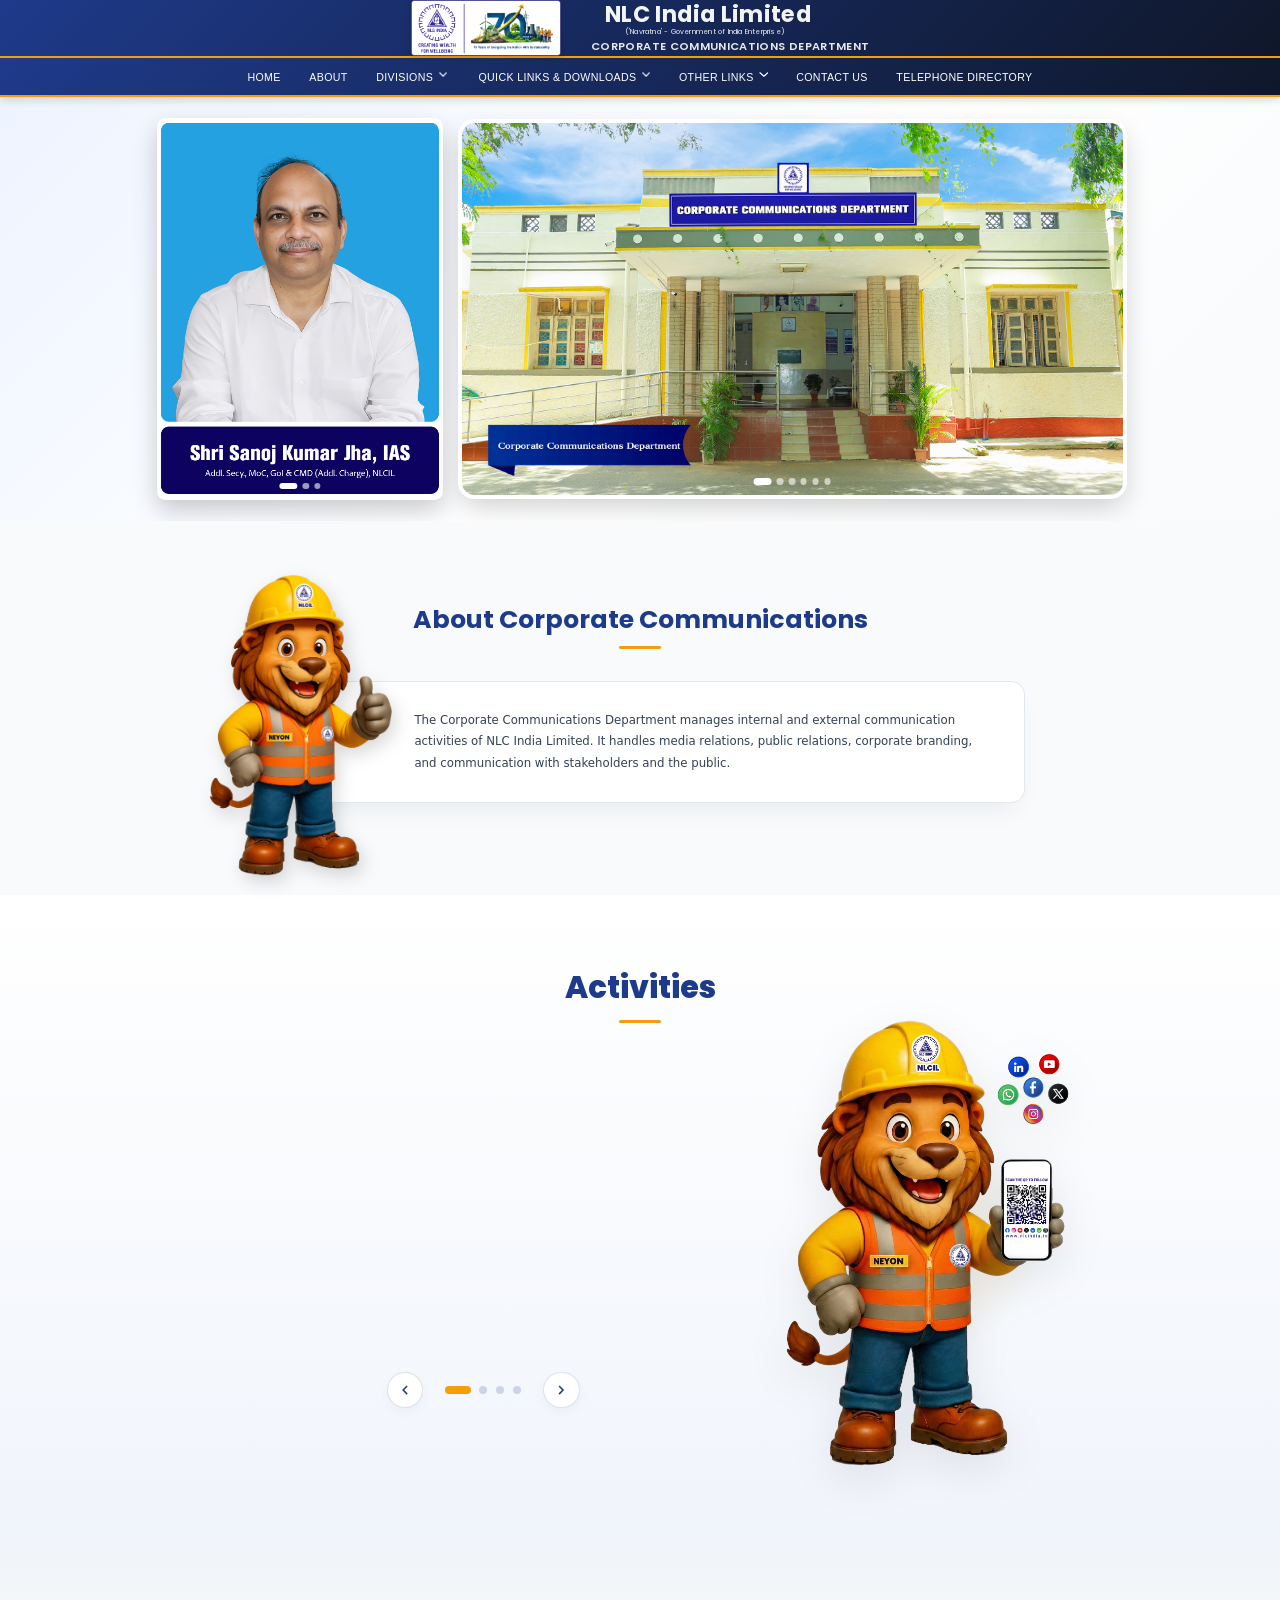
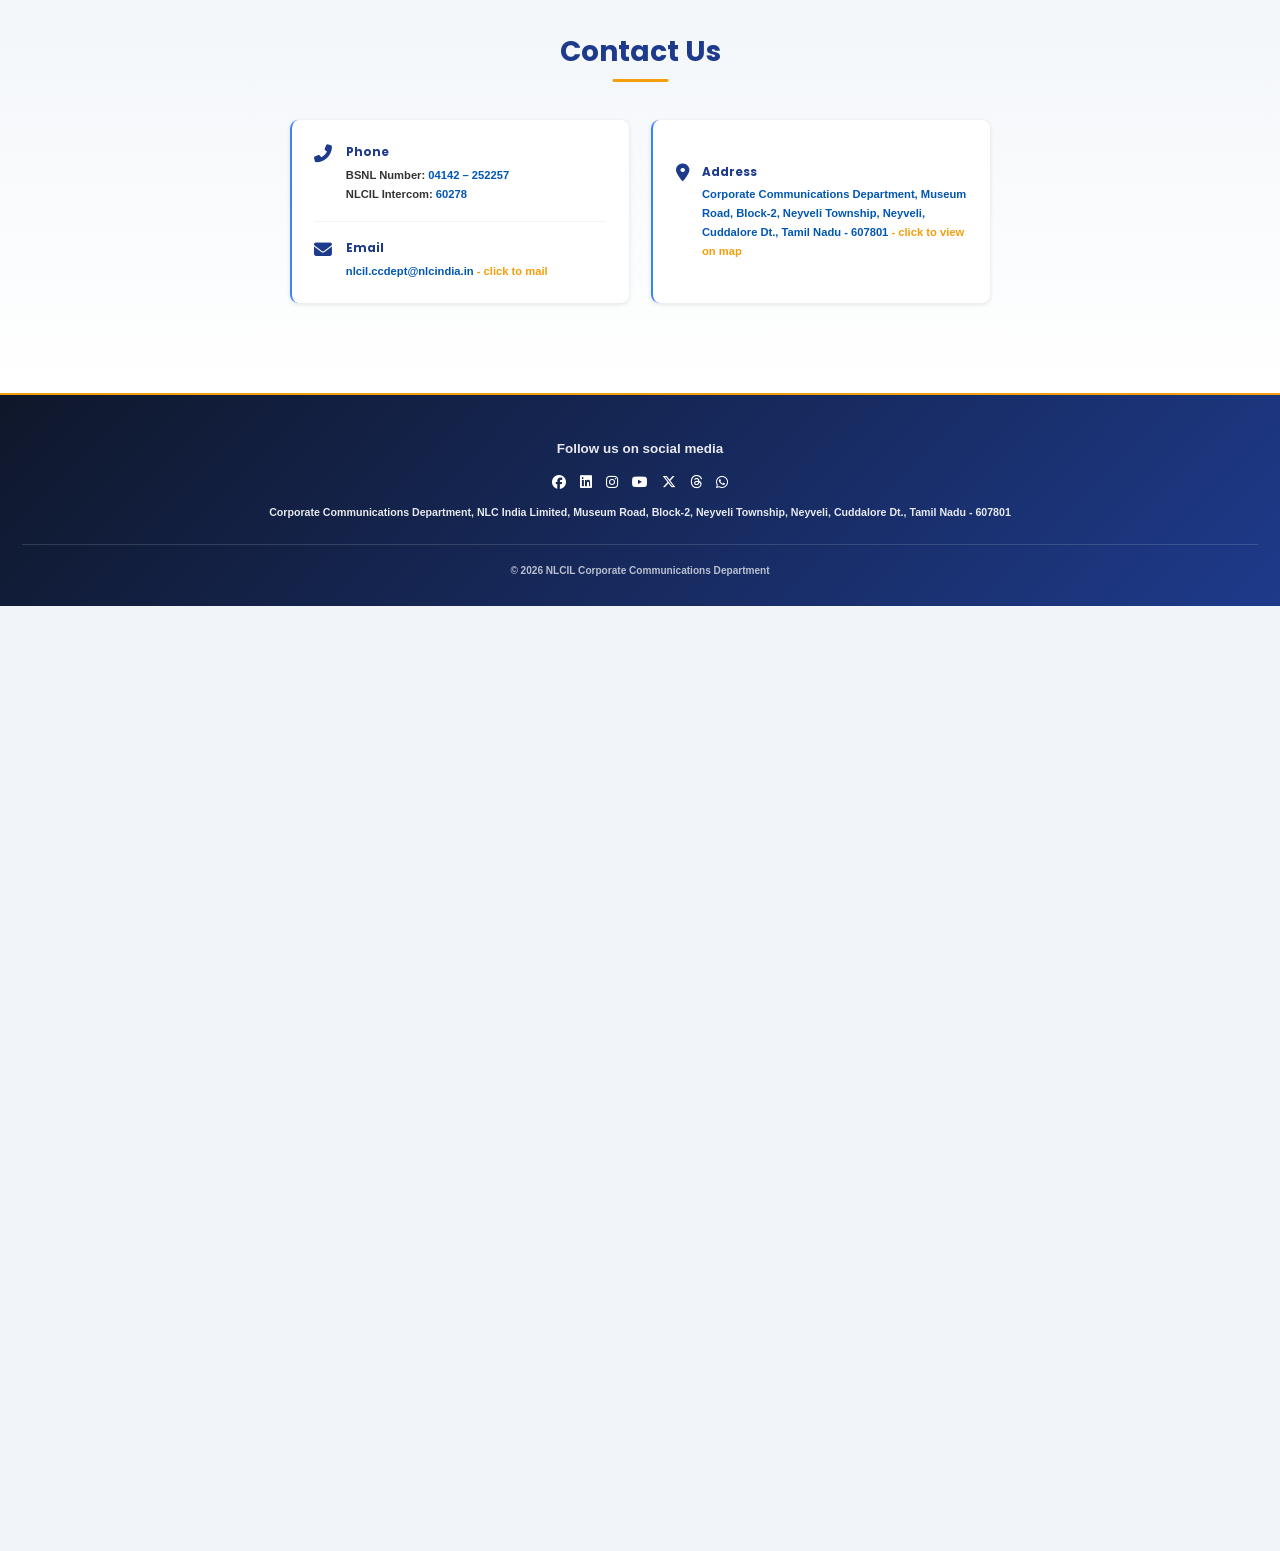
==== index.html @ d3142ed2 "Update index.html" ====
<!DOCTYPE html>
<html lang="en">

<head>
  <meta charset="UTF-8">
  <meta name="viewport" content="width=device-width, initial-scale=1.0">
  <link rel="stylesheet" href="style.css">
  <link href="https://fonts.googleapis.com/css2?family=Poppins:wght@400;600;700&display=swap" rel="stylesheet">
  <link rel="stylesheet" href="https://cdnjs.cloudflare.com/ajax/libs/font-awesome/6.5.0/css/all.min.css">
  <title>NLC India Limited</title>
  <link rel="icon" type="image/png" href="images/logo2.png">
</head>

<body>

  <!-- =============================================
       HEADER: ROW 1 = LOGO + TITLE (brand)
       HEADER: ROW 2 = NAVIGATION MENU
  ============================================== -->
  <header>

    <!-- ROW 1: Brand (logo + title), independent of menu -->
    <div class="topbar">
      <div class="container topbar-inner">
        <div class="brand">
          <img src="images/logo.png" loading="lazy" decoding="async" alt="NLC Logo" class="logoimg" loading="lazy">
          <div class="brand-text">
            <h1 class="p1">
              NLC India Limited
              <span class="p2">('Navratna' - Government of India Enterprise)</span>
            </h1>
            <p class="p3">CORPORATE COMMUNICATIONS DEPARTMENT</p>
          </div>
        </div>
      </div>
    </div>

    <!-- ROW 2: Navigation menu (own bar, full width) -->
    <nav class="navbar">
      <div class="container navbar-inner">
        <ul class="nav-links">
          <li><a href="#portrait-slider">HOME</a></li>
          <li><a href="#about">ABOUT</a></li>

          <li class="dropdown">
            <a href="#services" class="dropdown-toggle">DIVISIONS<span class="arrow"></span></a>
            <ul class="submenu">
              <li><a href="advertisement.html">Advertisements & Sponsorships</a></li>
<li><a href="electronic-media.html">Electronic Media</a></li>
<li><a href="">Events & Exhibitions</a></li>
<li><a href="">Guest Houses</a></li>
<li><a href="">Holiday Homes</a></li>
<li><a href="industrial-visit.html">Industrial Visits</a></li>
<li><a href="photo-videography.html">Photography and Videography</a></li>
<li><a href="print-media.html">Print Media</a></li>
<li><a href="tender-contracts.html">Tenders</a></li>
            </ul>
          </li>

          <li class="dropdown">
            <!-- <a href="#services" class="dropdown-toggle">MEDIA<span class="arrow"></span></a> -->
            <ul class="submenu">
              <li><a href="photo-gallery.html">Photos Gallery</a></li>
              <li><a href="enews-papers.html">E-News Papers</a></li>
              <li><a href="pasm.html">PASM</a></li>
            </ul>
          </li>

          <li class="dropdown">
            <a class="dropdown-toggle">QUICK LINKS & DOWNLOADS<span class="arrow"></span></a>
            <ul class="submenu">
              <li><a href="images/logo.png" target="_new">NLCIL LOGO</a></li>
              <li><a href="images/NLCIL_Special_logo 70 Years.png" target="_new">NLCIL 70<sup>th</sup> YEAR LOGO</a></li>
              <li><a href="images/Lion_Mascot.png" target="_new">NLCIL NEYON MASCOT</a></li>
              <li><a href="images/NLCIL-CorporateIdentity Manual.pdf" target="_new">NLCIL CORPORATE IDENTITY MANUAL</a></li>
              <li><a href="images/Social media QR.png" target="_new">NLCIL SOCIAL MEDIA QR</a></li>
              <li><a href="images/Vision Mission.jpeg" target="_new">NLCIL VISION MISSION</a></li>
              <li><a href="images/Core Values English.jpeg" target="_new">NLCIL CORE VALUES ENGLISH</a></li>
              <li><a href="https://drive.google.com/file/d/1DWem-NMva3W9RwPB_Ec2r1c06kmfD0zs/view?pli=1" target="_blank">NLCIL THEME SONG</a></li>
            </ul>
          </li>

          <li class="dropdown">
            <a class="dropdown-toggle">OTHER LINKS<span class="arrow"></span></a>
            <ul class="submenu">
              <li><a class="dropdown-item" href="https://www.nlcindia.in/" target="_blank" rel="noopener noreferrer" data-lang="navNLCILSite">NLCIL Website</a></li>
              <li><a class="dropdown-item" href="http://172.16.128.53/" target="_blank" rel="noopener noreferrer" data-layout="navTPS1">TPS 1</a></li>
              <li><a class="dropdown-item" href="http://172.16.140.54/TPS1EXP/" target="_blank" rel="noopener noreferrer" data-layout="navTPS1EXP">TPS I EXP</a></li>
              <li><a class="dropdown-item" href="http://172.16.164.68/" target="_blank" rel="noopener noreferrer">TPS II</a></li>
              <li><a class="dropdown-item" href="http://172.16.170.234/" target="_blank" rel="noopener noreferrer">TPS II EXP</a></li>
              <li><a class="dropdown-item" href="http://172.16.92.52:8080/web/" target="_blank" rel="noopener noreferrer">MINE 1 &amp; 1A</a></li>
              <li><a class="dropdown-item" href="http://172.18.6.154/" target="_blank" rel="noopener noreferrer">MINE 2</a></li>
              <li><a class="dropdown-item" href="http://172.16.78.105:9090/ta/mainpage.asp" target="_blank" rel="noopener noreferrer">TA OFFICE</a></li>
              <li><a class="dropdown-item" href="http://172.16.104.51/" target="_blank" rel="noopener noreferrer">MM COMPLEX</a></li>
              <li><a class="dropdown-item" href="http://172.16.120.39/hospital/" target="_blank" rel="noopener noreferrer">GENERAL HOSPITAL</a></li>
              <li><a class="dropdown-item" href="http://nlcintra.nlcindia.com/csr/csr.php" target="_blank" rel="noopener noreferrer">CSR</a></li>
              <li><a class="dropdown-item" href="http://nlcintra.nlcindia.com/index.php?skip=cmdmsgrep" target="_blank" rel="noopener noreferrer">CORPORATE OFFICE</a></li>
              <li><a class="dropdown-item" href="http://172.16.78.105:9090/ta/mainpage.asp" target="_blank" rel="noopener noreferrer">TOWNSHIP ADMINISTRATION</a></li>
              <li><a class="dropdown-item" href="http://ldc.nlcindia.com/tccoordination/libtd/DEFAULT.asp" target="_blank" rel="noopener noreferrer">L&amp;DC Library</a></li>
            </ul>

            <li><a href="#contact-container">CONTACT US</a></li>

          </li>
           <li><a href="teledir.pdf" target="_blank" rel="noopener noreferrer">TELEPHONE DIRECTORY</a></li>
        </ul>

        <div class="menu-toggle" aria-label="Toggle menu">☰</div>
      </div>
    </nav>
  </header>

  <!-- =============================================
       HERO
  ============================================== -->
  <section id="home" class="hero">
    <section class="nlc-section">

      <!-- LEFT: Portrait Slider -->
      <div class="profile-area">
        <div id="portrait-slider" class="portrait-slider">
          <div class="p-slide active">
            <img src="images/cmd.png" loading="lazy" decoding="async" alt="Profile Photo 1" loading="lazy">
          </div>
          <div class="p-slide">
            <img src="images/dhr.png" loading="lazy" decoding="async" alt="Profile Photo 2" loading="lazy">
          </div>
          <div class="p-slide">
            <img src="images/gm.png" loading="lazy" decoding="async" alt="Profile Photo 2" loading="lazy">
          </div>

          <div class="portrait-dots">
            <span class="p-dot active" onclick="currentPortrait(0)"></span>
            <span class="p-dot" onclick="currentPortrait(1)"></span>
            <span class="p-dot" onclick="currentPortrait(2)"></span>
          </div>
        </div>
      </div>

      <!-- CENTER: 16:9 Card Slider -->
      <div class="slider-container">
        <div class="slider">
          <div class="slide active">
            <img src="images/ccd.jpg" loading="lazy" decoding="async" alt="NLC Event" loading="lazy">
            <div class="slide-content"></div>
          </div>
          <div class="slide">
            <img src="images/nh.jpg" loading="lazy" decoding="async" alt="NLC Event" loading="lazy">
            <div class="slide-content"></div>
          </div>
          <div class="slide">
            <img src="images/ghb25.jpg" loading="lazy" decoding="async" alt="NLC Event" loading="lazy">
            <div class="slide-content"></div>
          </div>
          <div class="slide">
            <img src="images/ghb13.jpg" loading="lazy" decoding="async" alt="NLC Event" loading="lazy">
            <div class="slide-content"></div>
          </div>
          <div class="slide">
            <img src="images/pcp.jpg" loading="lazy" decoding="async" alt="NLC Event" loading="lazy">
            <div class="slide-content"></div>
          </div>
          <div class="slide">
            <img src="images/pnm.jpg" loading="lazy" decoding="async" alt="NLC Event" loading="lazy">
            <div class="slide-content"></div>
          </div>
        </div>

        <div class="dots">
          <span class="dot active" onclick="currentSlide(0)"></span>
          <span class="dot" onclick="currentSlide(1)"></span>
          <span class="dot" onclick="currentSlide(2)"></span>
          <span class="dot" onclick="currentSlide(3)"></span>
          <span class="dot" onclick="currentSlide(4)"></span>
          <span class="dot" onclick="currentSlide(5)"></span>
        </div>
      </div>

    </section>
  </section>

  <!-- =============================================
       ABOUT
  ============================================== -->
  <section class="about">
    <h2 id="about">About Corporate Communications</h2>
    <div class="about-content">
      <img class="action-figure" src="images/Lion_Mascot.png" alt="Action Figure Model" loading="lazy" >
      <p class="about-text">
        The Corporate Communications Department manages internal and external communication activities of NLC India Limited.
        It handles media relations, public relations, corporate branding, and communication with stakeholders and the public.
      </p>
    </div>
  </section>

  <!-- =============================================
       SERVICES / ACTIVITIES
  ============================================== -->
 <section class="services">
  <h2 id="services">Activities</h2>
  <div class="service-container">
    
    <!-- Ultra Modern Carousel Engine -->
    <div class="carousel-engine" id="carouselEngine">
      <div class="carousel-track" id="carouselTrack">
        
        <div class="card active" data-index="0">
          <div class="card-glow"></div>
          <div class="card-content">
            <h3>Brand Enhancement</h3>
            <p>The Corporate Communications Department plays a vital role in strengthening brand visibility by strategically communicating the organization's values, achievements, and initiatives to internal and external stakeholders.</p>
          </div>
        </div>

        <div class="card" data-index="1">
          <div class="card-glow"></div>
          <div class="card-content">
            <h3>Public Relations</h3>
            <p>Maintaining relationships with stakeholders and society.</p>
          </div>
        </div>

        <div class="card" data-index="2">
          <div class="card-glow"></div>
          <div class="card-content">
            <h3>Media Excellence & Reputation Management</h3>
            <p>Shaping a strong public image through strategic press communication, media engagement, and build credibility.</p>
          </div>
        </div>

        <div class="card" data-index="3">
          <div class="card-glow"></div>
          <div class="card-content">
            <h3>Corporate Events & Exhibitions</h3>
            <p>Organizing conferences and official programs.</p>
          </div>
        </div>

      </div>

      <!-- UX Controls -->
      <div class="ux-controls">
        <button class="nav-arrow prev" id="prevBtn" aria-label="Previous Activity">
          <svg viewBox="0 0 24 24"><path d="M15.41 7.41L14 6l-6 6 6 6 1.41-1.41L10.83 12z"/></svg>
        </button>

        <div class="indicators" id="indicators"></div>

        <button class="nav-arrow next" id="nextBtn" aria-label="Next Activity">
          <svg viewBox="0 0 24 24"><path d="M10 6L8.59 7.41 13.17 12l-4.58 4.59L10 18l6-6z"/></svg>
        </button>
      </div>
    </div>

    <!-- Media Showcase Wrapper -->
    <div class="media-frame">
      <div class="glow-orb"></div>
      <img class="action-figure2" src="images/qr.png" alt="Action Figure Model" loading="lazy">
    </div>

  </div>
</section>

<!-- =============================================
     CONTACT US
============================================== -->
<section id="contact" class="contact">
  <h2 id="contact-container">Contact Us</h2>
  <div class="contact-container">

    <!-- Combined Phone & Email Card -->
    <div class="contact-item">
      <div class="contact-sub-group">
        <i class="fas fa-phone-alt"></i>
        <div>
          <h4>Phone</h4>
          <p>
            <strong>BSNL Number:</strong> <a href="tel:04142252257" style="text-decoration: none;">04142 – 252257</a><br>
            <strong>NLCIL Intercom:</strong> <a href="tel:60278" style="text-decoration: none;">60278</a>
          </p>
        </div>
      </div>

      <hr class="contact-divider">

      <div class="contact-sub-group">
        <i class="fas fa-envelope"></i>
        <div>
          <h4>Email</h4>
          <p><a href="mailto:nlcil.ccdept@nlcindia.in">nlcil.ccdept@nlcindia.in  <a style="color: #f59e0b;" href="mailto:nlcil.ccdept@nlcindia.in">- click to mail</a></a></p>
        </div>
      </div>
    </div>

    <!-- Address Card -->
    <div class="contact-item">
      <div class="contact-sub-group">
        <i class="fas fa-map-marker-alt"></i>
        <div>
          <h4>Address</h4>
          <p><a href="https://maps.app.goo.gl/rkcXg87iD3Fo8mxA7">Corporate Communications Department, Museum Road, Block-2, Neyveli Township, Neyveli, Cuddalore Dt., Tamil Nadu - 607801  <a style="color: #f59e0b;" href="https://maps.app.goo.gl/rkcXg87iD3Fo8mxA7">- click to view on map</a></a></p>
        </div>
      </div>
    </div>

  </div>
</section>

  <!-- =============================================
       FOOTER
  ============================================== -->
  <footer>
    <p style="font-weight: 600; font-size: larger;">Follow us on social media</p>
    <div class="social-media">
      <a href="https://www.facebook.com/nlcindialtd/" target="_blank" rel="noopener noreferrer"><i class="fab fa-facebook"></i></a>
      <a href="https://in.linkedin.com/in/nlc-india-limited-nlcil-148a53210?trk=public_post_feed-actor-name" target="_blank" rel="noopener noreferrer"><i class="fab fa-linkedin"></i></a>
      <a href="https://www.instagram.com/nlcindialtd" target="_blank" rel="noopener noreferrer"><i class="fab fa-instagram"></i></a>
      <a href="https://www.youtube.com/@NLCIndiaLimited" target="_blank" rel="noopener noreferrer"><i class="fab fa-youtube"></i></a>
      <a href="https://x.com/nlcindialimited" target="_blank" rel="noopener noreferrer"><i class="fab fa-x-twitter"></i></a>
      <a href="https://www.threads.com/@nlcindialtd" target="_blank" rel="noopener noreferrer"><i class="fab fa-threads"></i></a>
      <a href="https://whatsapp.com/channel/0029Vb6TTz0FCCobtT1YD617" target="_blank" rel="noopener noreferrer"><i class="fab fa-whatsapp"></i></a>
    </div>
    <p>Corporate Communications Department, NLC India Limited,
Museum Road, Block-2, Neyveli Township, Neyveli, Cuddalore Dt., Tamil Nadu - 607801</p>
    <p>© 2026 NLCIL Corporate Communications Department</p>
  </footer>

  <script src="script.js"></script>

</body>
</html>
---- style.css ----
/* ===========================
   GLOBAL STYLES & RESET
   =========================== */
* {
    margin: 0;
    padding: 0;
    box-sizing: border-box;
}

:root {
    /* Professional Color Palette */
    --primary-blue: #1e3a8a;
    --secondary-blue: #3b82f6;
    --accent-gold: #f59e0b;
    --dark-navy: #0f172a;
    --light-gray: #f1f5f9;
    --medium-gray: #64748b;
    --white: #ffffff;
    --shadow-sm: 0 2px 8px rgba(0, 0, 0, 0.1);
    --shadow-md: 0 4px 16px rgba(0, 0, 0, 0.15);
    --shadow-lg: 0 8px 32px rgba(0, 0, 0, 0.2);
    --transition: all 0.3s cubic-bezier(0.4, 0, 0.2, 1);
}

html {
    scroll-behavior: smooth;
    scroll-snap-type: y mandatory;
    zoom: 70%;
}

body {
    font-family: 'Segoe UI', Tahoma, Geneva, Verdana, sans-serif;
    line-height: 1.7;
    color: #333;
    overflow-x: hidden;
    background-color: var(--light-gray);
}

.container {
    max-width: 1400px;
    margin: 0 auto;
    padding: 0 2rem;
}

/* ===========================
   HEADER — TWO SEPARATE ROWS
   Row 1: topbar  = logo + title (brand)
   Row 2: navbar  = navigation menu
   =========================== */
header {
    position: sticky;
    top: 0;
    z-index: 1000;
    box-shadow: var(--shadow-md);
}

/* ---- ROW 1 : LOGO + TITLE ---- */
.topbar {
    background: linear-gradient(135deg, var(--primary-blue) 0%, var(--dark-navy) 100%);
    border-bottom: 3px solid var(--accent-gold);
}

.topbar-inner {
    display: flex;
    align-items: center;
    justify-content: center;
    padding: 0.9rem 2rem;
}

/* Brand block: image + text side by side, vertically centered */
.brand {
    display: flex;
    align-items: center;
    gap: 1.2rem;
}

.brand-text {
    display: flex;
    flex-direction: column;
    justify-content: center;
    line-height: 1.2;
}

.logoimg {
    height: 80px;
    width: auto;
    flex-shrink: 0;
    filter: brightness(1.1) drop-shadow(0 2px 4px rgba(0, 0, 0, 0.2));
    transition: var(--transition);
}

.logoimg:hover {
    transform: scale(1.04);
}

/* Main title */
.p1 {
    font-family: 'Poppins', sans-serif;
    font-weight: 700;
    font-size: 32px;
    color: var(--white);
    opacity: 0.95;
    letter-spacing: 0.5px;
    line-height: 1.1;
    margin: 0;
    padding: 0px 0px 0px 44px;

}

/* Subtitle "(Navratna ... Enterprise)" */
.p2 {
    display: block;
    font-family: 'Poppins', sans-serif;
    font-weight: 400;
    font-size: 10px;
    color: white;
    opacity: 0.95;
    letter-spacing: 0.3px;
    margin-top: 2px;
    padding: 0px 0px 0px 28px;
}

/* Department tagline */
.p3 {
    font-family: 'Poppins', sans-serif;
    font-weight: 600;
    font-size: 16px;
    color: var(--white);
    letter-spacing: 0.5px;
    margin-top: 6px;
    opacity: 0.9;
    padding: 0px 0px 0px 24px;
}

/* ---- ROW 2 : NAVIGATION MENU ---- */
.navbar {
    background: linear-gradient(135deg, var(--primary-blue) 0%, var(--dark-navy) 100%);
    border-bottom: 3px solid var(--accent-gold);
}

.navbar-inner {
    display: flex;
    align-items: center;
    justify-content: center; /* CENTER the menu */
    padding: 0 2rem;
    position: relative;
}

.nav-links {
    display: flex;
    list-style: none;
    gap: 0.25rem;
    margin: 0;
    flex-wrap: wrap;
    justify-content: center; /* CENTER items on wrap */
}

.nav-links li {
    position: relative;
}

.nav-links a {
    color: var(--white);
    text-decoration: none;
    padding: 0.85rem 1.15rem;
    display: block;
    font-weight: 500;
    font-size: 0.95rem;
    letter-spacing: 0.5px;
    transition: var(--transition);
    border-radius: 6px;
    position: relative;
}

.nav-links a::before {
    content: '';
    position: absolute;
    bottom: 0;
    left: 50%;
    width: 0;
    height: 2px;
    background: var(--accent-gold);
    transform: translateX(-50%);
    transition: var(--transition);
}

.nav-links a:hover {
    background: rgba(255, 255, 255, 0.1);
    color: var(--accent-gold);
}

.nav-links a:hover::before {
    width: 70%;
}

/* Dropdown Menu */
.dropdown {
    position: relative;
}

.arrow::after {
    content: "";
    display: inline-block;
    width: 12px;
    height: 12px;
    background-image: url("images/arrow.png");
    background-size: contain;
    background-repeat: no-repeat;
    margin-left: 0.5rem;
    transition: var(--transition);
}

.dropdown.active .arrow::after {
    transform: rotate(180deg);
}

/* Submenu positioning */
.submenu {
    position: fixed; /* Changed from absolute to fixed */
    background: var(--white);
    min-width: 240px;
    list-style: none;
    opacity: 0;
    visibility: hidden;
    transform: translateY(-10px);
    transition: var(--transition);
    box-shadow: var(--shadow-lg);
    border-radius: 12px;
    overflow: hidden;
    margin-top: 2.9rem;
    margin-left: 2rem;
    max-height: 80vh;
    overflow-y: auto;
    z-index: 9999;
}

.dropdown:hover .submenu {
    opacity: 1;
    visibility: visible;
    transform: translateY(0);
}

.submenu li {
    border-bottom: 1px solid var(--light-gray);
}

.submenu li:last-child {
    border-bottom: none;
}

.submenu a {
    color: var(--dark-navy);
    padding: 1rem 1.5rem;
    font-size: 0.9rem;
    border-radius: 0;
    transition: var(--transition);
}

.submenu a::before {
    display: none;
}

.submenu a:hover {
    background: var(--secondary-blue);
    color: var(--white);
    padding-left: 2rem;
}

/* Scrollbar for submenu if needed */
.submenu::-webkit-scrollbar {
    width: 6px;
}

.submenu::-webkit-scrollbar-track {
    background: var(--light-gray);
    border-radius: 10px;
}

.submenu::-webkit-scrollbar-thumb {
    background: var(--medium-gray);
    border-radius: 10px;
}

.submenu::-webkit-scrollbar-thumb:hover {
    background: var(--primary-blue);
}

/* Mobile Menu Toggle (hidden on desktop) */
.menu-toggle {
    display: none;
    font-size: 1.8rem;
    color: var(--white);
    cursor: pointer;
    transition: var(--transition);
    user-select: none;
}

.menu-toggle:hover {
    color: var(--accent-gold);
}

/* ===========================
   HERO SECTION
   =========================== */
.hero {
    position: relative;
    width: 100%;
    min-height: 90px;
    overflow: hidden;
    background: linear-gradient(135deg, #eef4ff 0%, #ffffff 55%, #f8fafc 100%);
    display: flex;
    align-items: center;
    justify-content: center;
    padding: 30px 0;
}

/* ===========================
   ABOUT SECTION (OVERLAPPING CARD)
   =========================== */
.about {
  width: 100%;
  padding: 7rem 1.5rem;
  background-color: #f8fafc;
  display: flex;
  flex-direction: column;
  align-items: center;
  box-sizing: border-box;
}

/* Heading with Accent Underline */
.about h2 {
  font-family: 'Poppins', system-ui, -apple-system, sans-serif;
  font-size: 2.25rem;
  font-weight: 700;
  color: var(--primary-blue);
  margin: 0 0 3.5rem 0;
  position: relative;
  display: inline-block;
  text-align: center;
}

.about h2::after {
  content: '';
  position: absolute;
  bottom: -10px;
  left: 50%;
  transform: translateX(-50%);
  width: 60px;
  height: 4px;
  background-color: #f59e0b;
  border-radius: 2px;
}

/* Container Wrapper */
.about-content {
  max-width: 850px;
  width: 100%;
  background-color: #ffffff;
  padding: 2.5rem 2.5rem 2.5rem 4.5rem;
  border-radius: 20px;
  border: 1px solid #e2e8f0;
  border-left: 6px solid #2563eb;
  box-shadow: 0 20px 40px -15px rgba(15, 23, 42, 0.08);
  display: flex;
  align-items: center;
  position: relative;
  box-sizing: border-box;
  margin-top: 2rem;
}

/* Mascot overlapping/holding the card */
.action-figure {
  width: 150px;
  height: auto;
  object-fit: contain;
  position: absolute;
  left: -70px;
  top: 36%;
  transform: translateY(-50%);
  z-index: 10;
  filter: drop-shadow(6px 10px 12px rgba(0, 0, 0, 0.15));
  transition: transform 0.3s ease, filter 0.3s ease;
}



/* Paragraph Typography */
.about-text {
  font-family: system-ui, -apple-system, sans-serif;
  font-size: 1.05rem;
  line-height: 1.8;
  color: #334155;
  margin: 0;
}

/* Responsive adjustment for Mobile */
@media (max-width: 680px) {
  .about-content {
    flex-direction: column;
    padding: 3rem 1.5rem 1.75rem 1.5rem;
    margin-top: 3rem;
    text-align: center;
  }

  .action-figure {
    position: absolute;
    left: 50%;
    top: -50px;
    transform: translateX(-50%) rotate(0deg);
    width: 110px;
  }

  .about h2 {
    font-size: 1.75rem;
    margin-bottom: 4rem;
  }
}

/* ==========================================================================
   SERVICES SECTION (LARGE ACCESSIBLE CARDS)
   ========================================================================== */
.services {
    padding: 6rem 2rem;
    background: linear-gradient(180deg, var(--white) 0%, rgba(240, 244, 255, 0.4) 100%);
    overflow: hidden;
}

.services h2 {
    text-align: center;
    font-size: 2.75rem;
    font-weight: 800;
    color: var(--primary-blue);
    font-family: 'Poppins', sans-serif;
    position: relative;
    display: block;
}

.services h2::after {
    content: '';
    position: absolute;
    bottom: -12px;
    left: 50%;
    transform: translateX(-50%);
    width: 60px;
    height: 4px;
    background: var(--accent-gold);
    border-radius: 4px;
}

.service-container {
    display: grid;
    grid-template-columns: 1.3fr 0.7fr;
    align-items: center;
    /* gap: 4rem; */
    max-width: 1280px;
    margin: 0 auto;
}

/* --- Carousel Track with Larger Cards --- */
.carousel-engine {
    position: relative;
    width: 100%;
    perspective: 1000px;
    user-select: none;
}

.carousel-track {
    position: relative;
    height: 380px; /* Expanded for larger content area */
    display: flex;
    justify-content: center;
    align-items: center;
    transform-style: preserve-3d;
}

/* --- Enlarged Readability Card --- */
.card {
    position: absolute;
    width: 100%;
    max-width: 560px; /* Increased from 440px */
    min-height: 340px; /* Increased from 280px */
    padding: 3rem 2.5rem; /* Generous breathing room */
    background: rgb(255, 255, 255);
    /* backdrop-filter: blur(16px); */
    border-radius: 28px;
    border: 1px solid rgba(255, 255, 255, 0.8);
    box-shadow: 0 20px 40px -15px rgba(30, 58, 138, 0.08);
    opacity: 0;
    pointer-events: none;
    display: flex;
    flex-direction: column;
    justify-content: center;
    cursor: grab;
}

.card:active { cursor: grabbing; }

/* 3D Depth Positioning */
.card.active {
    transform: translate3d(0, 0, 0) scale(1);
    opacity: 1;
    z-index: 3;
    pointer-events: auto;
    box-shadow: 0 35px 70px -15px rgba(30, 58, 138, 0.18);
}

.card.prev-card {
    /* transform: translate3d(-18%, 0, -100px) scale(0.85); */
    opacity: 0.3;
    z-index: 2;
}

.card.next-card {
    transform: translate3d(18%, 0, -100px) scale(0.85);
    opacity: 0.3;
    z-index: 2;
}

.card.hidden {
    transform: translate3d(0, 0, -200px) scale(0.7);
    opacity: 0;
    z-index: 1;
}

/* High Contrast & Enhanced Readability Typography */
.card-badge {
    font-size: 1rem;
    font-weight: 800;
    color: var(--accent-gold);
    letter-spacing: 2px;
    margin-bottom: 0.75rem;
    text-transform: uppercase;
}

.card h3 {
    color: var(--primary-blue);
    font-size: 1.85rem; /* Larger, readable title */
    font-weight: 700;
    margin-bottom: 1rem;
    font-family: 'Poppins', sans-serif;
    line-height: 1.35;
}

.card p {
    color: var(--medium-gray);
    font-size: 1.15rem; /* Increased body font size */
    line-height: 1.75;
}

/* --- UX Controls & Pagination --- */
.ux-controls {
    display: flex;
    align-items: center;
    justify-content: center;
    gap: 2rem;
    margin-top: 2.5rem;
}

.nav-arrow {
    background: var(--white);
    border: 1px solid rgba(30, 58, 138, 0.15);
    width: 52px;
    height: 52px;
    border-radius: 50%;
    cursor: pointer;
    display: flex;
    align-items: center;
    justify-content: center;
    transition: all 0.3s cubic-bezier(0.4, 0, 0.2, 1);
    box-shadow: 0 6px 16px rgba(0, 0, 0, 0.04);
}

.nav-arrow svg {
    width: 26px;
    height: 26px;
    fill: var(--primary-blue);
    transition: fill 0.3s ease;
}

.nav-arrow:hover {
    background: var(--primary-blue);
    transform: translateY(-2px);
    box-shadow: 0 10px 24px rgba(30, 58, 138, 0.25);
}

.nav-arrow:hover svg { fill: var(--white); }

.indicators {
    display: flex;
    gap: 0.75rem;
    align-items: center;
}

.dot-pill {
    width: 12px;
    height: 12px;
    border-radius: 50%;
    background: rgba(30, 58, 138, 0.18);
    cursor: pointer;
    transition: all 0.4s cubic-bezier(0.4, 0, 0.2, 1);
}

.dot-pill.active {
    width: 36px;
    border-radius: 20px;
    background: var(--accent-gold);
}

/* --- Media Section --- */
.media-frame {
    position: relative;
    display: flex;
    justify-content: center;
    align-items: center;
}

.glow-orb {
    position: absolute;
    width: 320px;
    height: 320px;
    background: radial-gradient(circle, rgba(230, 180, 50, 0.15) 0%, rgba(255,255,255,0) 70%);
    border-radius: 50%;
    z-index: 0;
}

.action-figure2 {
    position: relative;
    z-index: 1;
    max-width: 100%;
    height: auto;
    object-fit: contain;
    filter: drop-shadow(0 20px 30px rgba(0,0,0,0.08));
    transition: transform 0.5s ease;
}

.media-frame:hover .action-figure2 {
    transform: scale(1.03);
}

/* Responsive Adaptation */
@media (max-width: 1024px) {
    .service-container {
        grid-template-columns: 1fr;
        gap: 3.5rem;
    }
    .carousel-track { height: 350px; }
    .card { max-width: 100%; min-height: 300px; padding: 2.5rem 2rem; }
    .card h3 { font-size: 1.6rem; }
    .card p { font-size: 1.05rem; }
    .card.prev-card { transform: translate3d(-8%, 0, -100px) scale(0.88); }
    .card.next-card { transform: translate3d(8%, 0, -100px) scale(0.88); }
}

/* ===========================
   CONTACT SECTION
   =========================== */
.contact {
    padding: 8rem 2rem;
    background: linear-gradient(to bottom, var(--light-gray), var(--white));
}

.contact h2 {
    text-align: center;
    font-size: 2.5rem;
    color: var(--primary-blue);
    margin-bottom: 4rem;
    font-family: 'Poppins', sans-serif;
    position: relative;
    display: inline-block;
    left: 50%;
    transform: translateX(-50%);
}

.contact h2::after {
    content: '';
    position: absolute;
    bottom: -10px;
    left: 50%;
    transform: translateX(-50%);
    width: 80px;
    height: 4px;
    background: var(--accent-gold);
    border-radius: 2px;
}

.contact-container {
    display: flex;
    align-items: stretch;
    justify-content: center;
    gap: 2rem;
    max-width: 1000px;
    margin: auto;
    flex-wrap: wrap;
}

/* Updated Card Styles */
.contact-item {
    flex: 1;
    min-width: 300px;
    background: var(--white);
    padding: 2rem;
    border-radius: 12px;
    box-shadow: var(--shadow-sm);
    border-left: 4px solid var(--secondary-blue);
    transition: var(--transition);
    display: flex;
    flex-direction: column;
    justify-content: center;
}

.contact-item:hover {
    transform: translateY(-4px);
    box-shadow: var(--shadow-md);
}

.contact-sub-group {
    display: flex;
    align-items: flex-start;
    gap: 1.2rem;
}

.contact-divider {
    border: 0;
    border-top: 1px solid var(--light-gray, #eee);
    margin: 1.5rem 0;
}

.contact-item i {
    font-size: 1.6rem;
    color: var(--primary-blue);  
    margin-top: 0.2rem;
}

.contact-item h4 {
    color: var(--primary-blue);
    font-size: 1.05rem;
    margin-bottom: 0.3rem;
    font-family: 'Poppins', sans-serif;
}

.contact-item p a {
    text-decoration: none;
    color: var(--primary-color, #0056b3);
    font-weight: 700;
    border-bottom: 1px solid transparent;
    transition: all 0.2s ease-in-out;
}

.contact-item p a:hover {
    color: var(--hover-color, #003366);
    border-bottom-color: currentColor;
}



@media (max-width: 768px) {
    .contact {
        padding: 4rem 1rem;
    }

    .contact h2 {
        font-size: 1.75rem;
    }

    .contact-form {
        padding: 1.5rem;
    }
}

/* ===========================
   FOOTER
   =========================== */
footer {
    background: linear-gradient(135deg, var(--dark-navy) 0%, var(--primary-blue) 100%);
    color: var(--white);
    padding: 3rem 2rem 1.5rem;
    text-align: center;
    border-top: 3px solid var(--accent-gold);
}

footer p {
    margin: 0.75rem 0;
    font-size: 0.95rem;
    font-weight: 700;
    opacity: 0.9;
    line-height: 1.8;
}

footer p:last-child {
    margin-top: 2rem;
    padding-top: 1.5rem;
    border-top: 1px solid rgba(255, 255, 255, 0.2); 
    font-size: 0.9rem;
    font-weight: 700;
    opacity: 0.7;
}

.social-media {
    margin-top: 20px;
    margin-bottom: 20px;
    display: flex;
    flex-wrap: wrap;
    justify-content: center;
    gap: 20px;
}

.social-media a {
    text-decoration: none;
    color: white;
    font-size: 16px;
    display: flex;
    align-items: center;
    gap: 8px;
    transition: 0.3s;
}

.social-media a i {
    font-size: 20px;
}

.social-media a:hover {
    color: var(--accent-gold);
}

/* ===========================
   RESPONSIVE DESIGN
   =========================== */
@media (max-width: 1024px) {
    .logoimg {
        height: 70px;
    }

    .p1 {
        font-size: 32px;
    }

    .service-container,
    .news-container {
        grid-template-columns: repeat(auto-fit, minmax(260px, 1fr));
    }
}

@media (max-width: 859px) {
    /* Brand row stays left-aligned */
    .topbar-inner {
        padding: 0.8rem 1.2rem;
    }

    .logoimg {
        height: 62px;
    }

    .p1 {
        font-size: 20px;
    }

    .p3 {
        font-size: 12px;
        letter-spacing: 1px;
    }

    /* Menu becomes a slide-down panel inside its own row */
    .navbar {
        position: relative;
    }

    .navbar-inner {
        padding: 0.7rem 1.2rem;
    }

    .menu-toggle {
        display: block;
        position: absolute;
        right: 1.2rem;
        top: 50%;
        transform: translateY(-50%);
        z-index: 1001;
    }

    .nav-links {
        flex-direction: column;
        width: 100%;
        gap: 0;
        max-height: 0;
        overflow: hidden;
        transition: max-height 0.4s ease-in-out;
        background: linear-gradient(135deg, var(--primary-blue) 0%, var(--dark-navy) 100%);
        border-radius: 12px;
        margin-top: 0.5rem;
    }

    .nav-links.active {
        max-height: 950px;
        padding: 1rem 0;
    }

    .nav-links li {
        width: 100%;
    }

    .nav-links a {
        padding: 1rem 1.5rem;
        border-radius: 12px;
        width: 100%;
    }

    /* Mobile Dropdown Styles */
    .dropdown .submenu {
        position: static;
        opacity: 1;
        visibility: visible;
        transform: none;
        box-shadow: none;
        margin: 0;
        max-height: 0;
        overflow: hidden;
        transition: max-height 0.35s ease;
        border-radius: 12px;
        background: var(--white);
    }

    .dropdown.active .submenu {
        max-height: 70vh;
        overflow-y: auto;
    }

    .submenu a {
        padding: 0.875rem 2.5rem !important;
        background: transparent;
        color: rgba(0, 0, 0, 0.9) !important;
        font-size: 0.86rem;
    }

    .submenu a:hover {
        background: rgba(255, 255, 255, 0.15) !important;
        color: var(--accent-gold) !important;
        padding-left: 3rem !important;
    }

    .submenu li {
        border-bottom: 1px solid rgba(255, 255, 255, 0.05);
    }

    .hero {
        min-height: auto;
    }

    .about h2,
    .services h2,
    .news h2 {
        font-size: 2rem;
    }

    .about p {
        font-size: 1rem;
        padding: 1.5rem;
    }

    .service-container,
    .news-container {
        grid-template-columns: 1fr;
    }
}

@media (max-width: 480px) {
    .container {
        padding: 0 1rem;
    }

    .brand {
        gap: 0.8rem;
    }

    .logoimg {
        height: 50px;
    }

    .p1 {
        font-size: 17px;
    }

    .p2 {
        font-size: 11px;
    }

    .p3 {
        font-size: 11px;
    }

    .about,
    .services,
    .news {
        padding: 4rem 1rem;
    }

    .about h2,
    .services h2,
    .news h2 {
        font-size: 1.75rem;
    }

    .card,
    .news-card {
        padding: 2rem 1.5rem;
    }
}

/* ===========================
   ANIMATIONS
   =========================== */
@keyframes fadeInUp {
    from {
        opacity: 0;
        transform: translateY(30px);
    }
    to {
        opacity: 1;
        transform: translateY(0);
    }
}

@media (max-width: 768px) {
    .social-media {
        flex-direction: row;
        align-items: center;
        gap: 12px;
    }

    .social-media a {
        font-size: 15px;
    }

    .social-media a i {
        font-size: 18px;
    }

    footer {
        padding: 25px 15px;
    }
}

.card,
.news-card,
.about p {
    animation: fadeInUp 0.6s ease-out forwards;
}

.card:nth-child(1) { animation-delay: 0.1s; }
.card:nth-child(2) { animation-delay: 0.2s; }
.card:nth-child(3) { animation-delay: 0.3s; }
.card:nth-child(4) { animation-delay: 0.4s; }

.news-card:nth-child(1) { animation-delay: 0.1s; }
.news-card:nth-child(2) { animation-delay: 0.2s; }
.news-card:nth-child(3) { animation-delay: 0.3s; }
.news-card:nth-child(4) { animation-delay: 0.4s; }

/* Smooth Scroll Indicator */
::-webkit-scrollbar {
    width: 10px;
}

::-webkit-scrollbar-track {
    background: var(--light-gray);
}

::-webkit-scrollbar-thumb {
    background: var(--secondary-blue);
    border-radius: 5px;
}

::-webkit-scrollbar-thumb:hover {
    background: var(--primary-blue);
}

/* =========================
   HERO / NLC SECTION
========================= */
.nlc-section {
    width: 92%;
    max-width: 1380px;
    margin: auto;
    display: flex;
    align-items: center;
    justify-content: center;
    gap: 45px;
}

/* LEFT PORTRAIT SLIDER */
.profile-area {
    width: 100%;
    max-width: 390px;
    flex-shrink: 0;
    text-align: center;
}

.portrait-slider {
    position: relative;
    width: 100%;
    width: min(409px, 80vw);
    aspect-ratio: 12 / 16;
    outline: 12px;
    margin-inline: auto;
    overflow: hidden;
    border-radius: 12px ;
    background-color: #e2e8f0;
    box-shadow: 0 15px 35px rgba(0, 0, 0, 0.2);
}

.p-slide {
    position: absolute;
    inset: 0;
    opacity: 0;
    transform: translateX(100%);
    transition: transform 0.8s cubic-bezier(0.4, 0, 0.2, 1),
                opacity 0.8s cubic-bezier(0.4, 0, 0.2, 1);
    pointer-events: none;
    will-change: transform, opacity;
}

.p-slide.active {
    opacity: 1;
    transform: translateX(0);
    pointer-events: auto;
}

.p-slide.previous {
    opacity: 0;
    transform: translateX(-100%);
    pointer-events: none;
}

.p-slide img {
    width: 100%;
    height: 100%;
    object-fit: cover;
    display: block;
}

.portrait-btn {
    position: absolute;
    top: 90%;
    transform: translateY(-50%);
    width: 32px;
    height: 32px;
    border: none;
    border-radius: 50%;
    background: rgba(255, 255, 255, 0.85);
    color: #222;
    font-size: 22px;
    cursor: pointer;
    z-index: 5;
    transition: 0.3s;
}

.portrait-btn:hover {
    background: white;
    transform: translateY(-50%) scale(1.1);
}

.portrait-btn.next {
    bottom: 12px;
}

.portrait-dots {
    position: absolute;
    bottom: 15px;
    left: 50%;
    transform: translateX(-50%);
    display: flex;
    gap: 8px;
    z-index: 5;
}

.p-dot {
    width: 9px;
    height: 9px;
    background: rgba(255, 255, 255, 0.6);
    border-radius: 50%;
    cursor: pointer;
    transition: 0.3s;
}

.p-dot.active {
    width: 25px;
    border-radius: 10px;
    background: white;
}

@keyframes photoSlide {
    from { opacity: 0; transform: translateX(-80px); }
    to { opacity: 1; transform: translateX(0); }
}

/* CENTER SLIDER */
.slider-container {
    position: relative;
    width: min(1120px, 76vw);
    aspect-ratio: 16 / 9;
    overflow: hidden;
    border-radius: 18px;
    outline: 6px solid white;
    background: #f7f7f7;
    box-shadow: 0 15px 40px rgba(0, 0, 0, 0.2);
}

.slider {
    width: 100%;
    height: 100%;
    position: relative;
}

.slide {
    position: absolute;
    inset: 0;
    width: 100%;
    height: 100%;
    opacity: 0;
    transform: translateX(100%);
    transition: transform 0.8s cubic-bezier(0.4, 0, 0.2, 1),
                opacity 0.8s cubic-bezier(0.4, 0, 0.2, 1);
    pointer-events: none;
    will-change: transform, opacity;
}

.slide.active {
    opacity: 1;
    transform: translateX(0);
    pointer-events: auto;
}

.slide.previous {
    transform: translateX(-100%);
    opacity: 0;
}

.slide img {
    width: 100%;
    height: 100%;
    object-fit: cover;
    display: block;
}

.slide::after {
    content: "";
    position: absolute;
    inset: 0;
}

.slide-content {
    position: absolute;
    z-index: 2;
    bottom: 45px;
    left: 45px;
    color: white;
    max-width: 70%;
}

.slide-content h2 {
    font-size: 32px;
    margin-bottom: 8px;
}

.slide-content p {
    font-size: 16px;
}

/* BUTTONS */
.slider-btn {
    position: absolute;
    top: 50%;
    transform: translateY(-50%);
    width: 42px;
    height: 42px;
    border: none;
    border-radius: 50%;
    background: rgba(255, 255, 255, 0.85);
    color: #222;
    font-size: 22px;
    cursor: pointer;
    z-index: 5;
    transition: 0.3s;
}

.slider-btn:hover {
    background: white;
    transform: translateY(-50%) scale(1.1);
}

.next {
    right: 15px;
}

/* DOTS */
.dots {
    position: absolute;
    bottom: 15px;
    left: 50%;
    transform: translateX(-50%);
    display: flex;
    gap: 8px;
    z-index: 5;
}

.dot {
    width: 9px;
    height: 9px;
    background: rgba(255, 255, 255, 0.6);
    border-radius: 50%;
    cursor: pointer;
    transition: 0.3s;
}

.dot.active {
    width: 25px;
    border-radius: 10px;
    background: white;
}

/* MOBILE SLIDER */
@media (max-width: 768px) {
    .nlc-section {
        width: 92%;
        max-width: 1380px;
        margin: auto;
        display: flex;
        align-items: center;
        justify-content: center;
        gap: 45px;
    }

    .profile-area {
        width: 100%;
        max-width: 390px;
        flex-shrink: 0;
        text-align: center;
    }

    .portrait-slider {
        width: 100%;
        max-width: 220px;
    }

    .slider-container {
        width: 100%;
        aspect-ratio: 16 / 9;
    }

    .slide-content {
        left: 20px;
        bottom: 35px;
    }

    .slide-content h2 {
        font-size: 22px;
    }

    .slide-content p {
        font-size: 13px;
    }
}

/* HERO LAYOUT */
.hero .nlc-section {
    position: relative;
    z-index: 1;
}

@media (max-width: 1024px) {
    .nlc-section {
        width: 94%;
        gap: 30px;
    }

    .slider-container {
        width: min(820px, 68vw);
    }
}

@media (max-width: 768px) {
    .hero {
        min-height: auto;
        padding: 30px 0 45px;
    }

    .nlc-section {
        width: 92%;
        margin: 20px auto;
    }

    .slider-container {
        width: 100%;
        max-width: 800px;
    }

    .profile-area {
        animation: portraitSlide 0.8s ease both;
    }
}

/* Respect reduced-motion preferences. */
@media (prefers-reduced-motion: reduce) {
    html {
        scroll-behavior: auto;
    }

    *,
    *::before,
    *::after {
        animation-duration: 0.01ms !important;
        animation-iteration-count: 1 !important;
        transition-duration: 0.01ms !important;
    }
}

.about-content {
    display: flex;
    align-items: center;
    gap: 90px;
    max-width: 1100px;
    margin: 0 auto 20px;
}

.action-figure {
    width: 260px;
    height: auto;
    flex-shrink: 0;
    overflow: hidden;
}

.about-text {
    background: #ffffff;
    padding: 0px 0px 0px 150px;
    border-radius: 8px;
}

/* .table-title h1{
            color: #1a365d;
            text-align: center;
        } */
        /* Ensure the parent container expands to full browser width */
main.container, 
.container {
    width: 100% !important;
    max-width: 100% !important;
    padding: 0px; /* Optional side padding so text doesn't touch screen edges */
    box-sizing: border-box;
}

/* Full-width table styling */
.directory-table {
    width: 100%;
    border-collapse: collapse;
    background: #ffffff;
    box-shadow: 0 1px 3px rgba(0,0,0,0.1);
}

/* Expanded padding and vertical height for full-page feel */
.directory-table th, 
.directory-table td {
    padding: 16px 20px; /* Increased padding for vertical expansion */
    text-align: center;
    font-weight: bold;
    border: 1px solid #e2e8f0;
    vertical-align: middle;
}

.directory-table th {
    background-color: #1c357d;
    color: #ffffff;
    font-weight: bold;
    font-size: 1rem;
}

.section-header {
    background-color: #1c357d;
    font-weight: bold;
    color: #ffffff;
}

.directory-table tr:nth-child(even):not(.section-header) {
    background-color: #f7fafc;
}

.designation {
    font-size: 0.85em;
    color: #1f4485;
    display: block;
    margin-top: 4px;
}

/* Optional column proportioning to balance space across full width */
.directory-table th:nth-child(1) { width: 8%; }  /* S.No. */
.directory-table th:nth-child(2) { width: 32%; } /* Section / Department */
.directory-table th:nth-child(3) { width: 40%; } /* Name & Designation */
.directory-table th:nth-child(4) { width: 20%; } /* Contact No. */
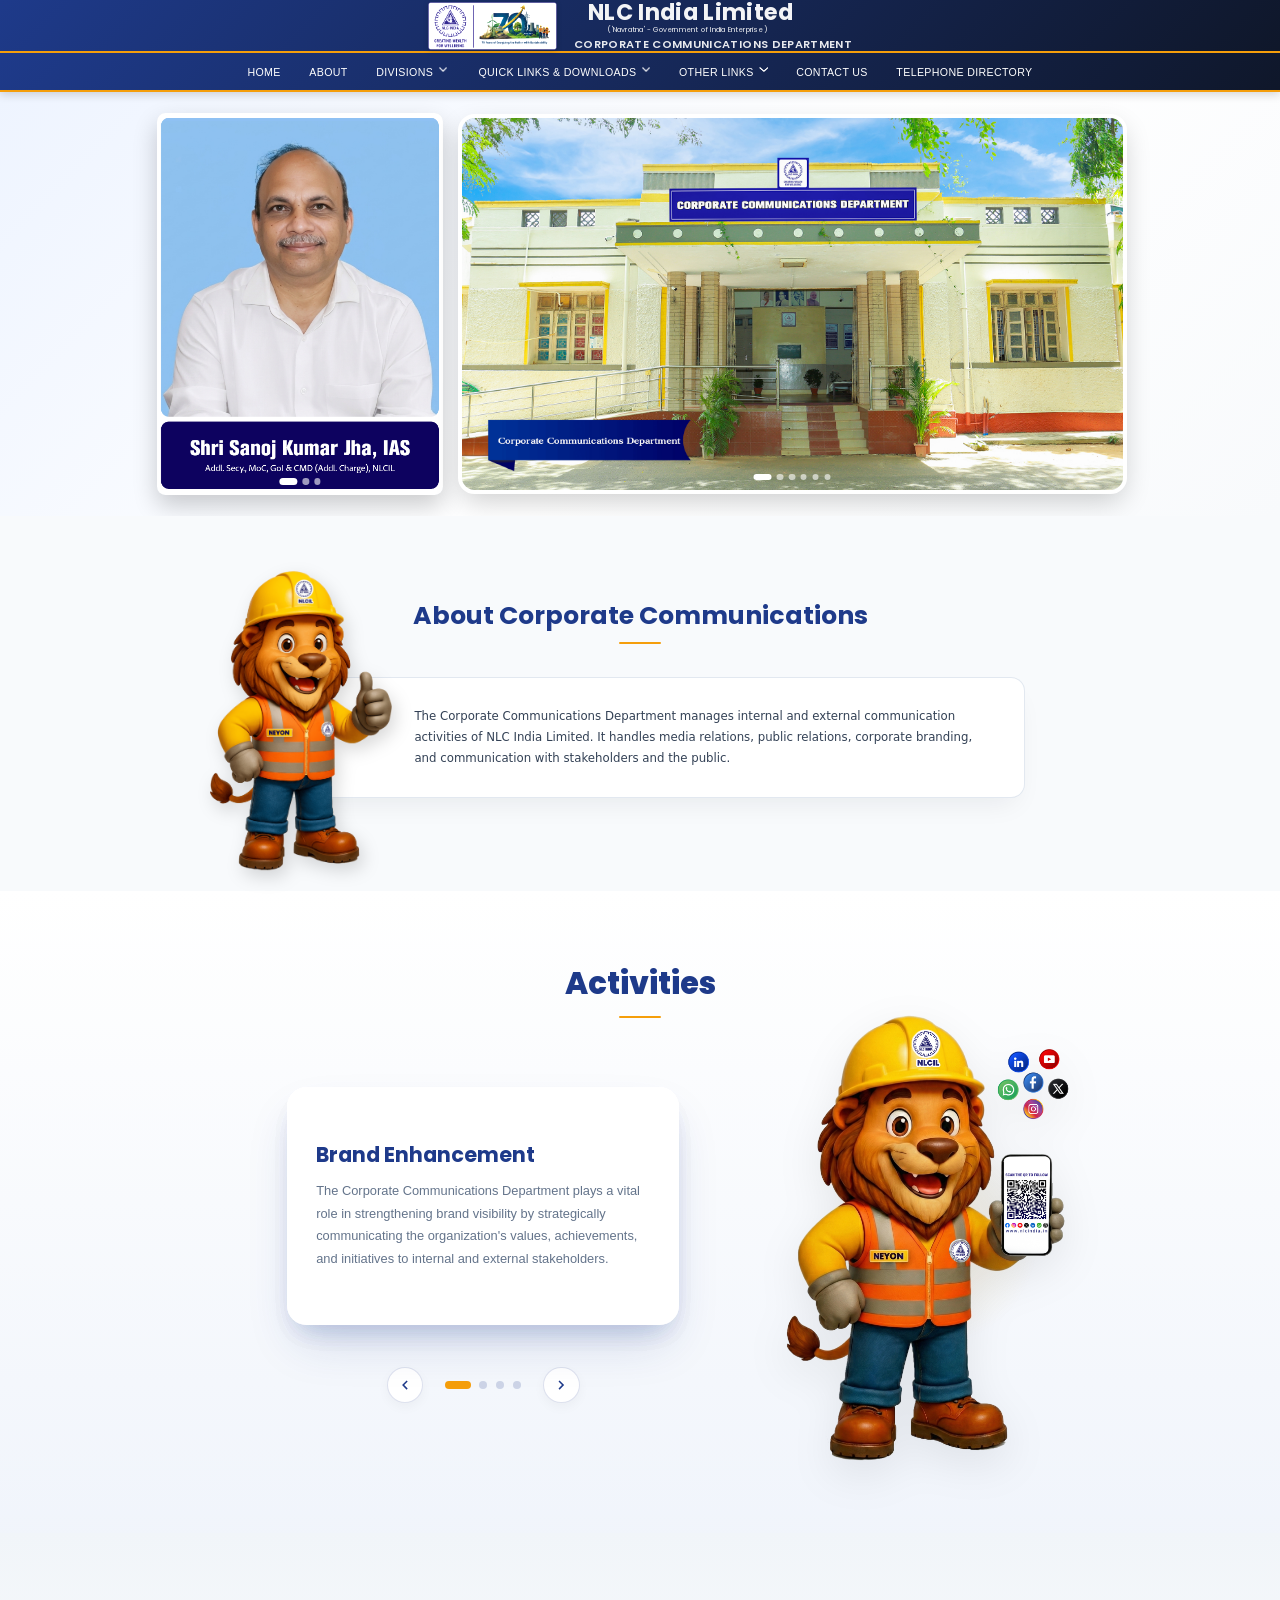
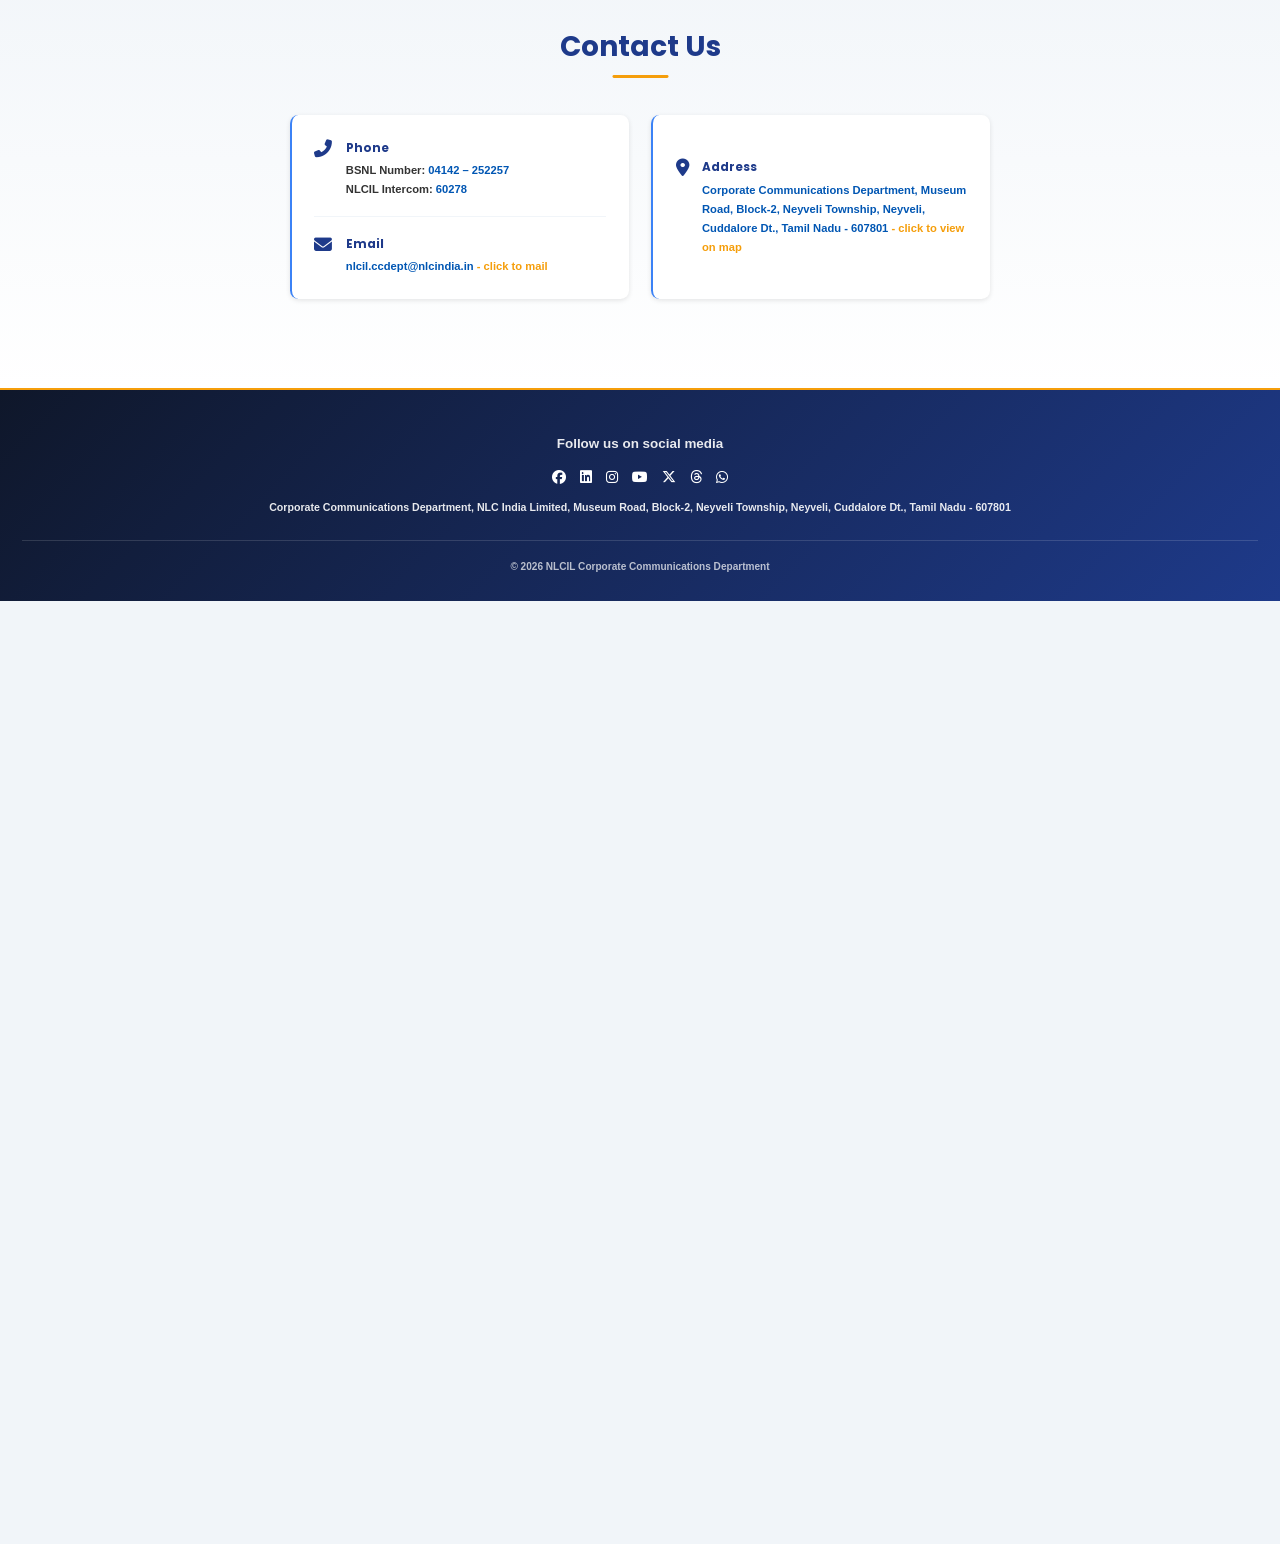
==== commit 51120d52: "Update index.html" ====
--- a/index.html
+++ b/index.html
@@ -49,7 +49,7 @@
 <li><a href="electronic-media.html">Electronic Media</a></li>
 <li><a href="">Events & Exhibitions</a></li>
 <li><a href="">Guest Houses</a></li>
-<li><a href="">Holiday Homes</a></li>
+<li><a href="http://hrapps.nlcindia.com/holidayhomes/index.cfm">Holiday Homes</a></li>
 <li><a href="industrial-visit.html">Industrial Visits</a></li>
 <li><a href="photo-videography.html">Photography and Videography</a></li>
 <li><a href="print-media.html">Print Media</a></li>
--- a/style.css
+++ b/style.css
@@ -71,7 +71,7 @@
 .brand {
     display: flex;
     align-items: center;
-    gap: 1.2rem;
+    gap: 0rem;
 }
 
 .brand-text {
@@ -82,7 +82,7 @@
 }
 
 .logoimg {
-    height: 80px;
+    height: 4.3em;
     width: auto;
     flex-shrink: 0;
     filter: brightness(1.1) drop-shadow(0 2px 4px rgba(0, 0, 0, 0.2));
@@ -214,30 +214,33 @@
     transform: rotate(180deg);
 }
 
-/* Submenu positioning */
+/* Submenu positioning — drops EXACTLY under its related menu item */
 .submenu {
-    position: fixed; /* Changed from absolute to fixed */
+    position: absolute;   /* anchored to the <li class="dropdown"> it belongs to */
+    top: 100%;
+    left: 50%;
     background: var(--white);
-    min-width: 240px;
+    min-width: 280px;
     list-style: none;
     opacity: 0;
     visibility: hidden;
-    transform: translateY(-10px);
+    transform: translateX(-50%) translateY(-10px);
     transition: var(--transition);
     box-shadow: var(--shadow-lg);
     border-radius: 12px;
-    overflow: hidden;
-    margin-top: 2.9rem;
-    margin-left: 2rem;
+    overflow-x: hidden;
+    overflow-y: auto;
+    margin: 0;
+    padding: 0;
     max-height: 80vh;
-    overflow-y: auto;
     z-index: 9999;
 }
 
-.dropdown:hover .submenu {
+.dropdown:hover .submenu,
+.dropdown.active .submenu {
     opacity: 1;
     visibility: visible;
-    transform: translateY(0);
+    transform: translateX(-50%) translateY(0);
 }
 
 .submenu li {
@@ -264,6 +267,7 @@
     background: var(--secondary-blue);
     color: var(--white);
     padding-left: 2rem;
+    min-width: 280px;
 }
 
 /* Scrollbar for submenu if needed */
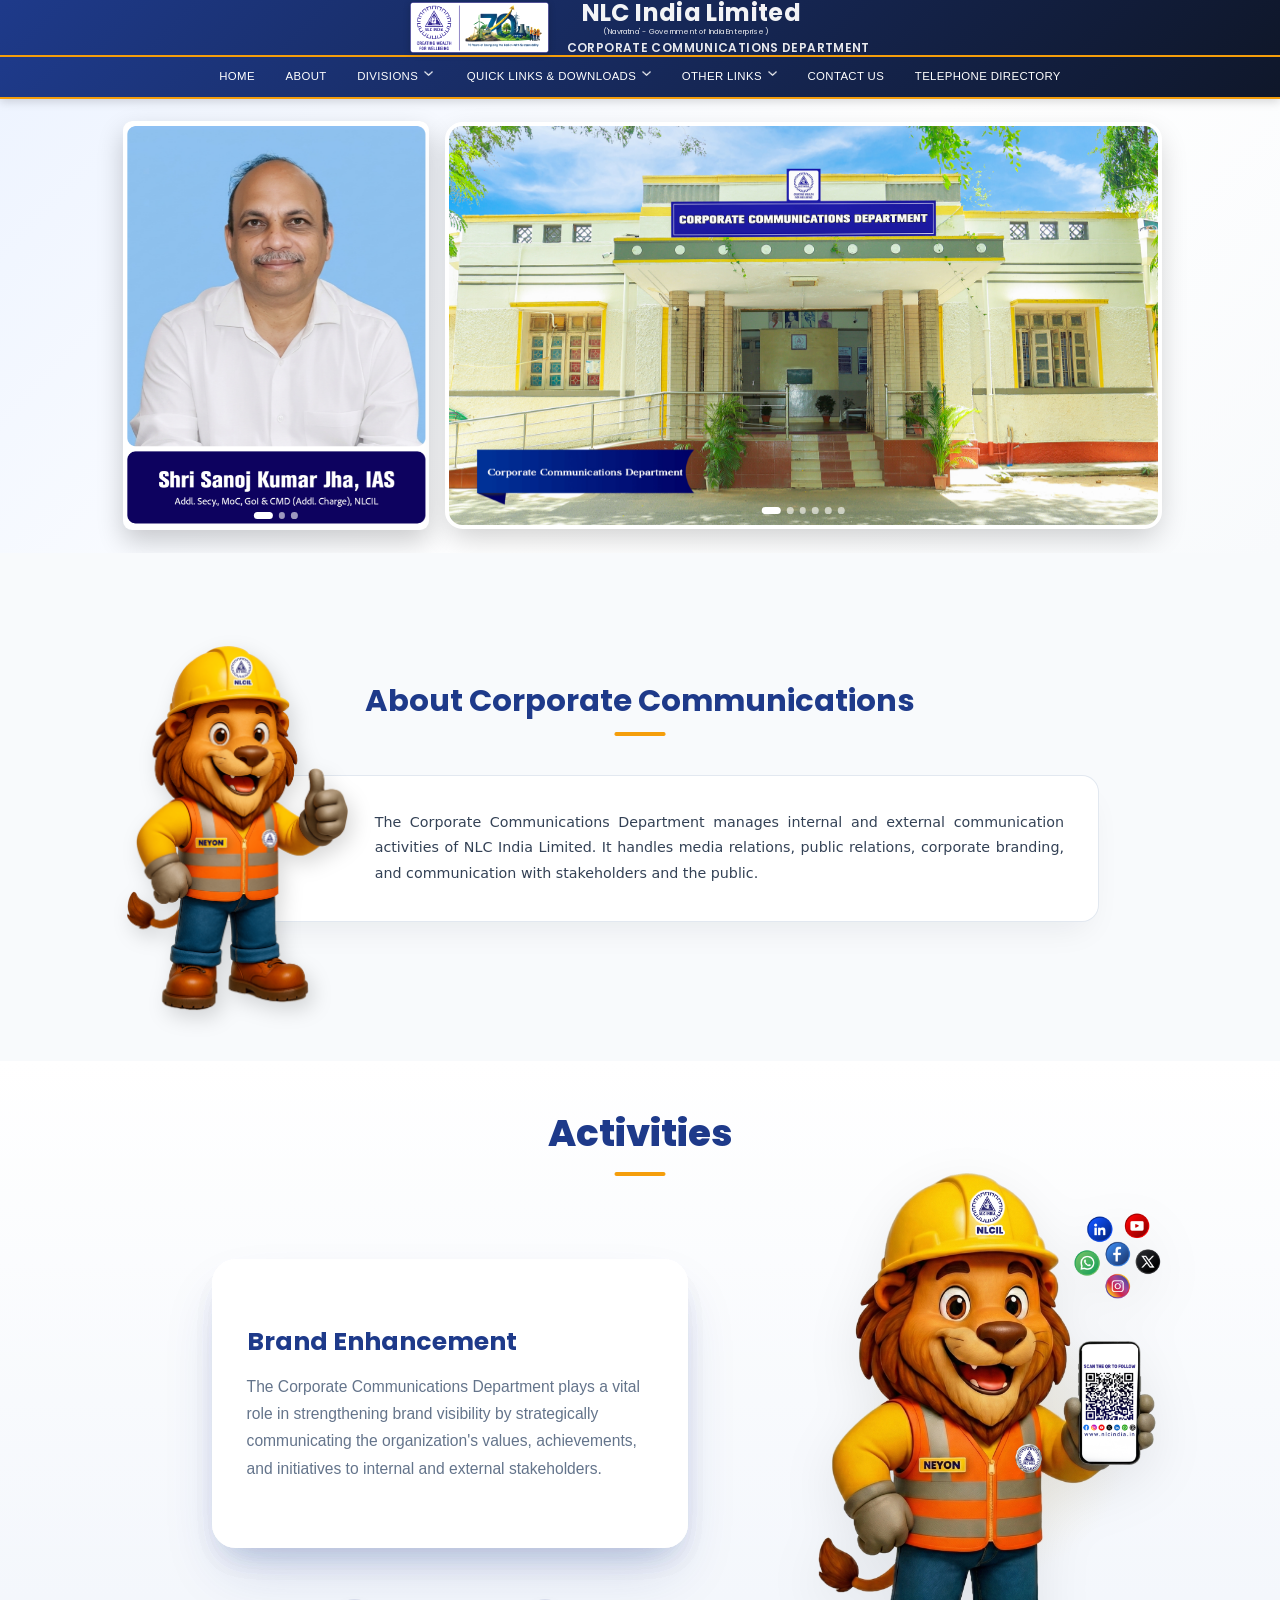
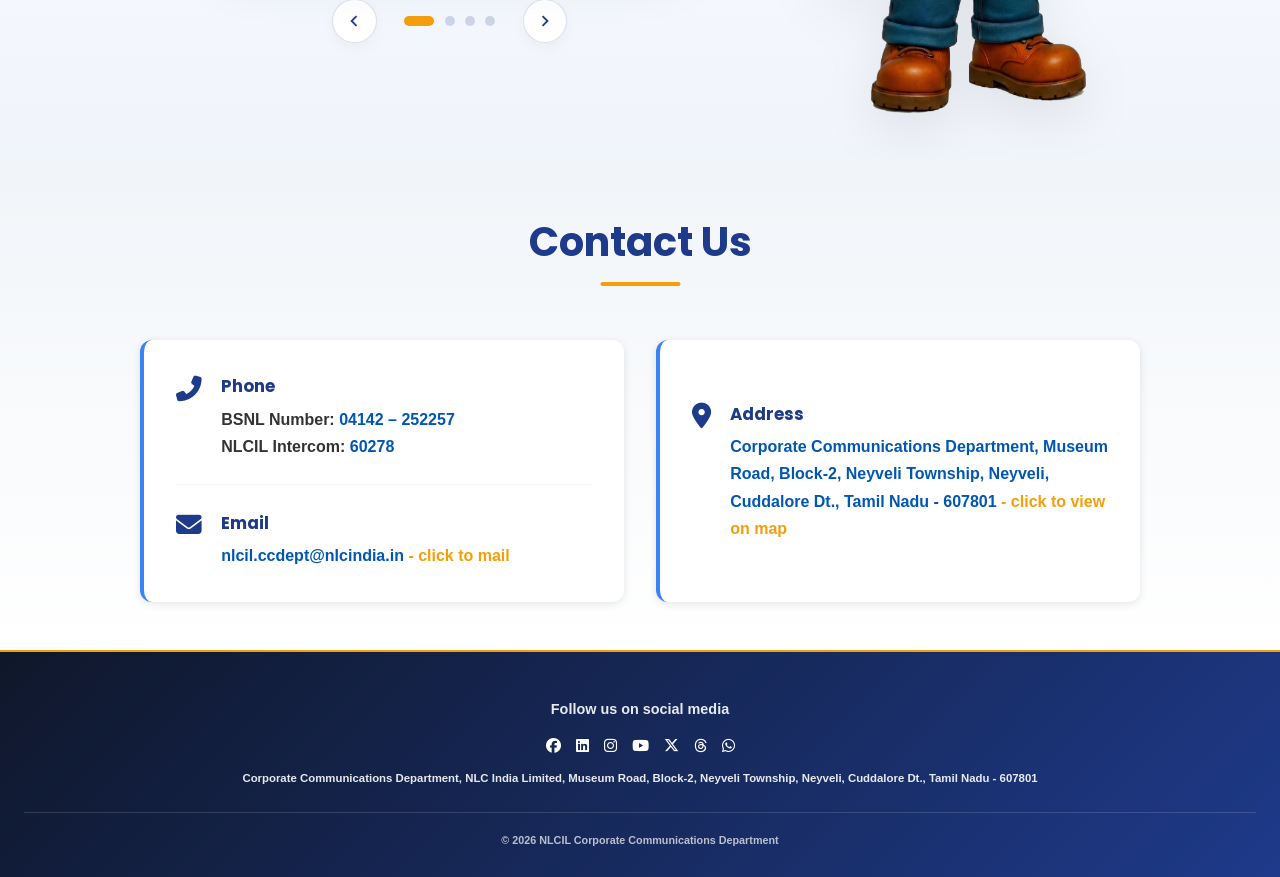
==== commit 6e50eec1: "Update index.html" ====
--- a/index.html
+++ b/index.html
@@ -48,7 +48,7 @@
               <li><a href="advertisement.html">Advertisements & Sponsorships</a></li>
 <li><a href="electronic-media.html">Electronic Media</a></li>
 <li><a href="">Events & Exhibitions</a></li>
-<li><a href="">Guest Houses</a></li>
+<li><a href="guest-house.html">Guest Houses</a></li>
 <li><a href="http://hrapps.nlcindia.com/holidayhomes/index.cfm">Holiday Homes</a></li>
 <li><a href="industrial-visit.html">Industrial Visits</a></li>
 <li><a href="photo-videography.html">Photography and Videography</a></li>
@@ -76,7 +76,7 @@
               <li><a href="images/Social media QR.png" target="_new">NLCIL SOCIAL MEDIA QR</a></li>
               <li><a href="images/Vision Mission.jpeg" target="_new">NLCIL VISION MISSION</a></li>
               <li><a href="images/Core Values English.jpeg" target="_new">NLCIL CORE VALUES ENGLISH</a></li>
-              <li><a href="https://drive.google.com/file/d/1DWem-NMva3W9RwPB_Ec2r1c06kmfD0zs/view?pli=1" target="_blank">NLCIL THEME SONG</a></li>
+              <li><a href="https://nlcintra.nlcindia.com/new_intra/themesongs.html" target="_blank">NLCIL THEME SONG</a></li>
             </ul>
           </li>
 
@@ -102,7 +102,7 @@
             <li><a href="#contact-container">CONTACT US</a></li>
 
           </li>
-           <li><a href="teledir.pdf" target="_blank" rel="noopener noreferrer">TELEPHONE DIRECTORY</a></li>
+          <li><a href="teledir.pdf" target="_blank" rel="noopener noreferrer">TELEPHONE DIRECTORY</a></li>
         </ul>
 
         <div class="menu-toggle" aria-label="Toggle menu">☰</div>
--- a/style.css
+++ b/style.css
@@ -25,7 +25,7 @@
 html {
     scroll-behavior: smooth;
     scroll-snap-type: y mandatory;
-    zoom: 70%;
+    
 }
 
 body {
@@ -52,6 +52,7 @@
     top: 0;
     z-index: 1000;
     box-shadow: var(--shadow-md);
+    zoom: 75%;
 }
 
 /* ---- ROW 1 : LOGO + TITLE ---- */
@@ -316,6 +317,7 @@
     align-items: center;
     justify-content: center;
     padding: 30px 0;
+    zoom: 75%;
 }
 
 /* ===========================
@@ -323,12 +325,13 @@
    =========================== */
 .about {
   width: 100%;
-  padding: 7rem 1.5rem;
+  padding: 9rem 1.5rem;
   background-color: #f8fafc;
   display: flex;
   flex-direction: column;
   align-items: center;
   box-sizing: border-box;
+  zoom: 85%;
 }
 
 /* Heading with Accent Underline */
@@ -397,36 +400,15 @@
   margin: 0;
 }
 
-/* Responsive adjustment for Mobile */
-@media (max-width: 680px) {
-  .about-content {
-    flex-direction: column;
-    padding: 3rem 1.5rem 1.75rem 1.5rem;
-    margin-top: 3rem;
-    text-align: center;
-  }
-
-  .action-figure {
-    position: absolute;
-    left: 50%;
-    top: -50px;
-    transform: translateX(-50%) rotate(0deg);
-    width: 110px;
-  }
-
-  .about h2 {
-    font-size: 1.75rem;
-    margin-bottom: 4rem;
-  }
-}
 
 /* ==========================================================================
    SERVICES SECTION (LARGE ACCESSIBLE CARDS)
    ========================================================================== */
 .services {
-    padding: 6rem 2rem;
+    padding: 3rem 2rem;
     background: linear-gradient(180deg, var(--white) 0%, rgba(240, 244, 255, 0.4) 100%);
     overflow: hidden;
+    zoom: 85%;
 }
 
 .services h2 {
@@ -641,25 +623,12 @@
     transform: scale(1.03);
 }
 
-/* Responsive Adaptation */
-@media (max-width: 1024px) {
-    .service-container {
-        grid-template-columns: 1fr;
-        gap: 3.5rem;
-    }
-    .carousel-track { height: 350px; }
-    .card { max-width: 100%; min-height: 300px; padding: 2.5rem 2rem; }
-    .card h3 { font-size: 1.6rem; }
-    .card p { font-size: 1.05rem; }
-    .card.prev-card { transform: translate3d(-8%, 0, -100px) scale(0.88); }
-    .card.next-card { transform: translate3d(8%, 0, -100px) scale(0.88); }
-}
 
 /* ===========================
    CONTACT SECTION
    =========================== */
 .contact {
-    padding: 8rem 2rem;
+    padding: 3rem 2rem;
     background: linear-gradient(to bottom, var(--light-gray), var(--white));
 }
 
@@ -757,20 +726,6 @@
 
 
 
-@media (max-width: 768px) {
-    .contact {
-        padding: 4rem 1rem;
-    }
-
-    .contact h2 {
-        font-size: 1.75rem;
-    }
-
-    .contact-form {
-        padding: 1.5rem;
-    }
-}
-
 /* ===========================
    FOOTER
    =========================== */
@@ -780,6 +735,7 @@
     padding: 3rem 2rem 1.5rem;
     text-align: center;
     border-top: 3px solid var(--accent-gold);
+    zoom: 75%;
 }
 
 footer p {
@@ -826,222 +782,7 @@
     color: var(--accent-gold);
 }
 
-/* ===========================
-   RESPONSIVE DESIGN
-   =========================== */
-@media (max-width: 1024px) {
-    .logoimg {
-        height: 70px;
-    }
-
-    .p1 {
-        font-size: 32px;
-    }
-
-    .service-container,
-    .news-container {
-        grid-template-columns: repeat(auto-fit, minmax(260px, 1fr));
-    }
-}
-
-@media (max-width: 859px) {
-    /* Brand row stays left-aligned */
-    .topbar-inner {
-        padding: 0.8rem 1.2rem;
-    }
-
-    .logoimg {
-        height: 62px;
-    }
-
-    .p1 {
-        font-size: 20px;
-    }
-
-    .p3 {
-        font-size: 12px;
-        letter-spacing: 1px;
-    }
-
-    /* Menu becomes a slide-down panel inside its own row */
-    .navbar {
-        position: relative;
-    }
-
-    .navbar-inner {
-        padding: 0.7rem 1.2rem;
-    }
-
-    .menu-toggle {
-        display: block;
-        position: absolute;
-        right: 1.2rem;
-        top: 50%;
-        transform: translateY(-50%);
-        z-index: 1001;
-    }
-
-    .nav-links {
-        flex-direction: column;
-        width: 100%;
-        gap: 0;
-        max-height: 0;
-        overflow: hidden;
-        transition: max-height 0.4s ease-in-out;
-        background: linear-gradient(135deg, var(--primary-blue) 0%, var(--dark-navy) 100%);
-        border-radius: 12px;
-        margin-top: 0.5rem;
-    }
-
-    .nav-links.active {
-        max-height: 950px;
-        padding: 1rem 0;
-    }
-
-    .nav-links li {
-        width: 100%;
-    }
-
-    .nav-links a {
-        padding: 1rem 1.5rem;
-        border-radius: 12px;
-        width: 100%;
-    }
-
-    /* Mobile Dropdown Styles */
-    .dropdown .submenu {
-        position: static;
-        opacity: 1;
-        visibility: visible;
-        transform: none;
-        box-shadow: none;
-        margin: 0;
-        max-height: 0;
-        overflow: hidden;
-        transition: max-height 0.35s ease;
-        border-radius: 12px;
-        background: var(--white);
-    }
-
-    .dropdown.active .submenu {
-        max-height: 70vh;
-        overflow-y: auto;
-    }
-
-    .submenu a {
-        padding: 0.875rem 2.5rem !important;
-        background: transparent;
-        color: rgba(0, 0, 0, 0.9) !important;
-        font-size: 0.86rem;
-    }
-
-    .submenu a:hover {
-        background: rgba(255, 255, 255, 0.15) !important;
-        color: var(--accent-gold) !important;
-        padding-left: 3rem !important;
-    }
-
-    .submenu li {
-        border-bottom: 1px solid rgba(255, 255, 255, 0.05);
-    }
-
-    .hero {
-        min-height: auto;
-    }
-
-    .about h2,
-    .services h2,
-    .news h2 {
-        font-size: 2rem;
-    }
-
-    .about p {
-        font-size: 1rem;
-        padding: 1.5rem;
-    }
-
-    .service-container,
-    .news-container {
-        grid-template-columns: 1fr;
-    }
-}
-
-@media (max-width: 480px) {
-    .container {
-        padding: 0 1rem;
-    }
-
-    .brand {
-        gap: 0.8rem;
-    }
-
-    .logoimg {
-        height: 50px;
-    }
-
-    .p1 {
-        font-size: 17px;
-    }
-
-    .p2 {
-        font-size: 11px;
-    }
-
-    .p3 {
-        font-size: 11px;
-    }
-
-    .about,
-    .services,
-    .news {
-        padding: 4rem 1rem;
-    }
-
-    .about h2,
-    .services h2,
-    .news h2 {
-        font-size: 1.75rem;
-    }
-
-    .card,
-    .news-card {
-        padding: 2rem 1.5rem;
-    }
-}
-
-/* ===========================
-   ANIMATIONS
-   =========================== */
-@keyframes fadeInUp {
-    from {
-        opacity: 0;
-        transform: translateY(30px);
-    }
-    to {
-        opacity: 1;
-        transform: translateY(0);
-    }
-}
-
-@media (max-width: 768px) {
-    .social-media {
-        flex-direction: row;
-        align-items: center;
-        gap: 12px;
-    }
-
-    .social-media a {
-        font-size: 15px;
-    }
-
-    .social-media a i {
-        font-size: 18px;
-    }
-
-    footer {
-        padding: 25px 15px;
-    }
-}
+
 
 .card,
 .news-card,
@@ -1321,107 +1062,12 @@
     background: white;
 }
 
-/* MOBILE SLIDER */
-@media (max-width: 768px) {
-    .nlc-section {
-        width: 92%;
-        max-width: 1380px;
-        margin: auto;
-        display: flex;
-        align-items: center;
-        justify-content: center;
-        gap: 45px;
-    }
-
-    .profile-area {
-        width: 100%;
-        max-width: 390px;
-        flex-shrink: 0;
-        text-align: center;
-    }
-
-    .portrait-slider {
-        width: 100%;
-        max-width: 220px;
-    }
-
-    .slider-container {
-        width: 100%;
-        aspect-ratio: 16 / 9;
-    }
-
-    .slide-content {
-        left: 20px;
-        bottom: 35px;
-    }
-
-    .slide-content h2 {
-        font-size: 22px;
-    }
-
-    .slide-content p {
-        font-size: 13px;
-    }
-}
-
-/* HERO LAYOUT */
-.hero .nlc-section {
-    position: relative;
-    z-index: 1;
-}
-
-@media (max-width: 1024px) {
-    .nlc-section {
-        width: 94%;
-        gap: 30px;
-    }
-
-    .slider-container {
-        width: min(820px, 68vw);
-    }
-}
-
-@media (max-width: 768px) {
-    .hero {
-        min-height: auto;
-        padding: 30px 0 45px;
-    }
-
-    .nlc-section {
-        width: 92%;
-        margin: 20px auto;
-    }
-
-    .slider-container {
-        width: 100%;
-        max-width: 800px;
-    }
-
-    .profile-area {
-        animation: portraitSlide 0.8s ease both;
-    }
-}
-
-/* Respect reduced-motion preferences. */
-@media (prefers-reduced-motion: reduce) {
-    html {
-        scroll-behavior: auto;
-    }
-
-    *,
-    *::before,
-    *::after {
-        animation-duration: 0.01ms !important;
-        animation-iteration-count: 1 !important;
-        transition-duration: 0.01ms !important;
-    }
-}
 
 .about-content {
     display: flex;
     align-items: center;
     gap: 90px;
-    max-width: 1100px;
+    max-width: 1080px;
     margin: 0 auto 20px;
 }
 
@@ -1436,6 +1082,7 @@
     background: #ffffff;
     padding: 0px 0px 0px 150px;
     border-radius: 8px;
+    text-align: justify;
 }
 
 /* .table-title h1{
@@ -1498,3 +1145,332 @@
 .directory-table th:nth-child(2) { width: 32%; } /* Section / Department */
 .directory-table th:nth-child(3) { width: 40%; } /* Name & Designation */
 .directory-table th:nth-child(4) { width: 20%; } /* Contact No. */
+
+
+
+/* =============================================
+   NLCIL GUEST HOUSE CORPORATE STYLES
+============================================== */
+:root {
+  --nlc-blue: #002b49;
+  --nlc-blue-hover: #001a2e;
+  --nlc-gold: #f0a500;
+  --nlc-teal: #008080;
+  --bg-light: #f4f6f9;
+  --text-main: #2d3748;
+  --text-sub: #718096;
+  --border-color: #e2e8f0;
+}
+
+.gh-wrapper {
+  background-color: var(--bg-light);
+  padding: 60px 20px;
+  font-family: 'Poppins', sans-serif;
+}
+
+.gh-container {
+  max-width: 1200px;
+  margin: 0 auto;
+}
+
+/* Header */
+.gh-header {
+  text-align: center;
+  margin-bottom: 50px;
+}
+
+.gh-sub-tag {
+  color: var(--nlc-gold);
+  font-size: 0.85rem;
+  font-weight: 700;
+  text-transform: uppercase;
+  letter-spacing: 2px;
+}
+
+.gh-header h2 {
+  color: var(--nlc-blue);
+  font-size: 2.2rem;
+  font-weight: 700;
+  margin: 5px 0 15px 0;
+}
+
+.gh-divider {
+  width: 60px;
+  height: 4px;
+  background: var(--nlc-gold);
+  margin: 0 auto 15px auto;
+  border-radius: 2px;
+}
+
+.gh-header p {
+  color: var(--text-sub);
+  font-size: 1rem;
+  max-width: 650px;
+  margin: 0 auto;
+}
+
+/* Card Grid */
+.gh-grid {
+  display: grid;
+  grid-template-columns: repeat(auto-fit, minmax(320px, 1fr));
+  gap: 30px;
+  margin-bottom: 60px;
+}
+
+.gh-card {
+  background: #ffffff;
+  border-radius: 12px;
+  overflow: hidden;
+  box-shadow: 0 10px 25px rgba(0, 0, 0, 0.05);
+  border: 1px solid var(--border-color);
+  display: flex;
+  flex-direction: column;
+  transition: transform 0.3s ease, box-shadow 0.3s ease;
+}
+
+.gh-card:hover {
+  transform: translateY(-6px);
+  box-shadow: 0 15px 35px rgba(0, 0, 0, 0.12);
+}
+
+.gh-card-media {
+  position: relative;
+  height: 210px;
+}
+
+.gh-card-media img {
+  width: 100%;
+  height: 100%;
+  object-fit: cover;
+}
+
+.gh-badge {
+  position: absolute;
+  top: 15px;
+  right: 15px;
+  padding: 6px 14px;
+  border-radius: 30px;
+  font-size: 0.75rem;
+  font-weight: 700;
+  color: #fff;
+  text-transform: uppercase;
+}
+
+.gh-badge.gold { background: var(--nlc-gold); color: #000; }
+.gh-badge.blue { background: var(--nlc-blue); }
+.gh-badge.teal { background: var(--nlc-teal); }
+
+.gh-card-body {
+  padding: 25px;
+  display: flex;
+  flex-direction: column;
+  flex-grow: 1;
+}
+
+.gh-card-body h3 {
+  color: var(--nlc-blue);
+  font-size: 1.25rem;
+  margin-bottom: 10px;
+}
+
+.gh-card-desc {
+  color: var(--text-sub);
+  font-size: 0.9rem;
+  line-height: 1.6;
+  margin-bottom: 20px;
+}
+
+.gh-meta {
+  list-style: none;
+  padding: 0;
+  margin: 0 0 25px 0;
+}
+
+.gh-meta li {
+  font-size: 0.85rem;
+  color: var(--text-main);
+  margin-bottom: 10px;
+  display: flex;
+  align-items: center;
+  gap: 10px;
+}
+
+.gh-meta i {
+  color: var(--nlc-blue);
+  width: 18px;
+}
+
+.gh-btn-primary {
+  display: block;
+  text-align: center;
+  background-color: var(--nlc-blue);
+  color: #ffffff;
+  padding: 12px;
+  border-radius: 6px;
+  text-decoration: none;
+  font-weight: 600;
+  font-size: 0.9rem;
+  margin-top: auto;
+  transition: background 0.3s ease;
+}
+
+.gh-btn-primary:hover {
+  background-color: var(--nlc-blue-hover);
+}
+
+/* Tariff Table Box */
+.gh-tariff-box {
+  background: #ffffff;
+  border-radius: 12px;
+  padding: 35px;
+  box-shadow: 0 10px 25px rgba(0, 0, 0, 0.05);
+  border: 1px solid var(--border-color);
+  margin-bottom: 60px;
+}
+
+.gh-box-title {
+  display: flex;
+  align-items: center;
+  gap: 12px;
+  margin-bottom: 25px;
+  color: var(--nlc-blue);
+}
+
+.gh-box-title i {
+  font-size: 1.5rem;
+  color: var(--nlc-gold);
+}
+
+.gh-box-title h3 {
+  font-size: 1.3rem;
+  margin: 0;
+}
+
+.gh-table-wrapper {
+  overflow-x: auto;
+}
+
+.gh-table {
+  width: 100%;
+  border-collapse: collapse;
+}
+
+.gh-table th {
+  background-color: var(--nlc-blue);
+  color: #ffffff;
+  padding: 14px 18px;
+  text-align: left;
+  font-size: 0.9rem;
+  font-weight: 600;
+}
+
+.gh-table td {
+  padding: 14px 18px;
+  border-bottom: 1px solid var(--border-color);
+  font-size: 0.9rem;
+  color: var(--text-main);
+}
+
+.price-tag {
+  font-weight: 700;
+  color: #1a202c;
+}
+
+.price-tag.muted {
+  color: var(--text-sub);
+}
+
+.gh-note {
+  font-size: 0.8rem;
+  color: var(--text-sub);
+  margin-top: 15px;
+  display: flex;
+  align-items: center;
+  gap: 8px;
+}
+
+/* Booking Form */
+.gh-form-card {
+  background: #ffffff;
+  border-radius: 12px;
+  padding: 40px;
+  box-shadow: 0 10px 25px rgba(0, 0, 0, 0.05);
+  border: 1px solid var(--border-color);
+}
+
+.gh-form-header h3 {
+  color: var(--nlc-blue);
+  font-size: 1.4rem;
+  margin-bottom: 6px;
+}
+
+.gh-form-header p {
+  color: var(--text-sub);
+  font-size: 0.9rem;
+  margin-bottom: 30px;
+}
+
+.gh-form-grid {
+  display: grid;
+  grid-template-columns: repeat(auto-fit, minmax(260px, 1fr));
+  gap: 20px;
+  margin-bottom: 25px;
+}
+
+.gh-field {
+  display: flex;
+  flex-direction: column;
+}
+
+.gh-field.full-width {
+  grid-column: 1 / -1;
+}
+
+.gh-field label {
+  font-size: 0.85rem;
+  font-weight: 600;
+  color: var(--text-main);
+  margin-bottom: 8px;
+}
+
+.gh-field input,
+.gh-field select,
+.gh-field textarea {
+  padding: 12px 14px;
+  border: 1px solid var(--border-color);
+  border-radius: 6px;
+  font-family: inherit;
+  font-size: 0.9rem;
+  background-color: #fafafa;
+  transition: border-color 0.3s ease, background 0.3s ease;
+}
+
+.gh-field input:focus,
+.gh-field select:focus,
+.gh-field textarea:focus {
+  outline: none;
+  border-color: var(--nlc-blue);
+  background-color: #ffffff;
+}
+
+.gh-submit-btn {
+  width: 100%;
+  background: var(--nlc-gold);
+  color: #000000;
+  border: none;
+  padding: 15px;
+  font-size: 1rem;
+  font-weight: 700;
+  border-radius: 6px;
+  cursor: pointer;
+  display: flex;
+  align-items: center;
+  justify-content: center;
+  gap: 10px;
+  transition: transform 0.2s ease, background 0.3s ease;
+}
+
+.gh-submit-btn:hover {
+  background: #e09900;
+  transform: translateY(-2px);
+}
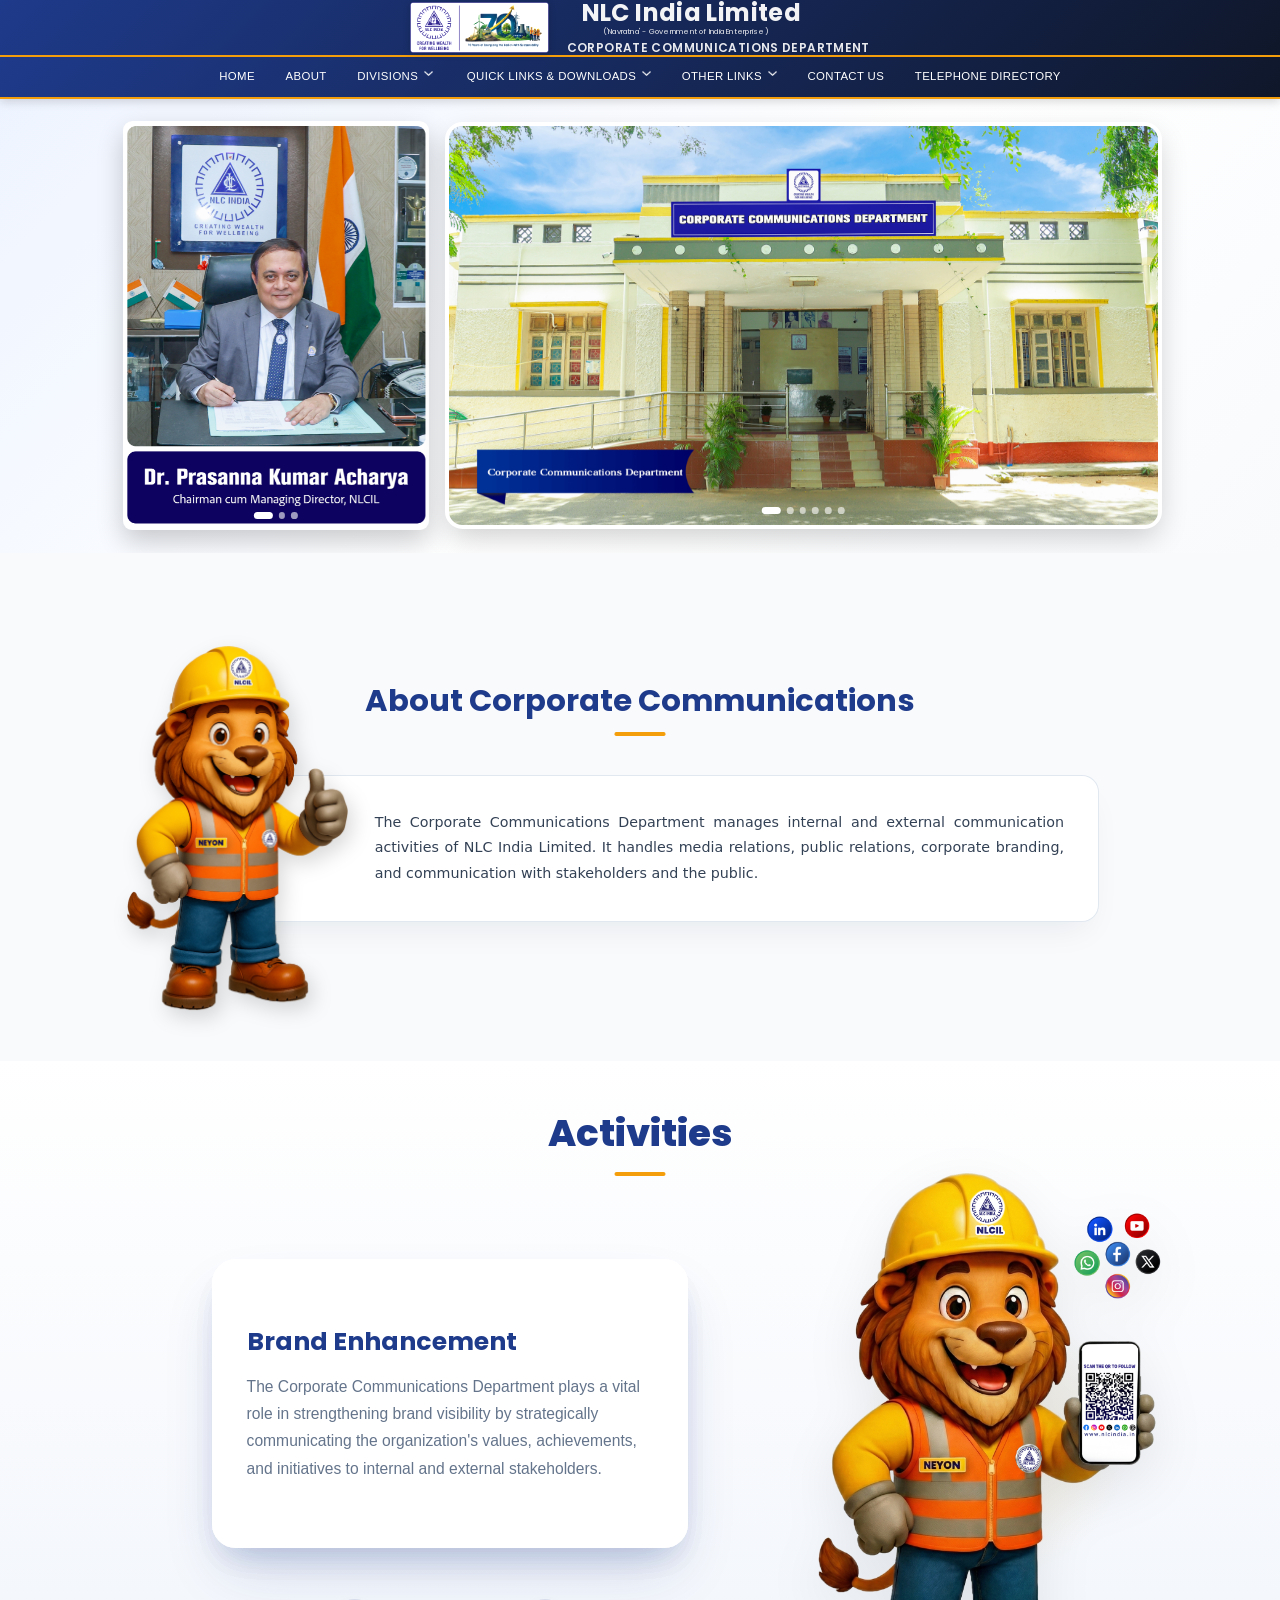
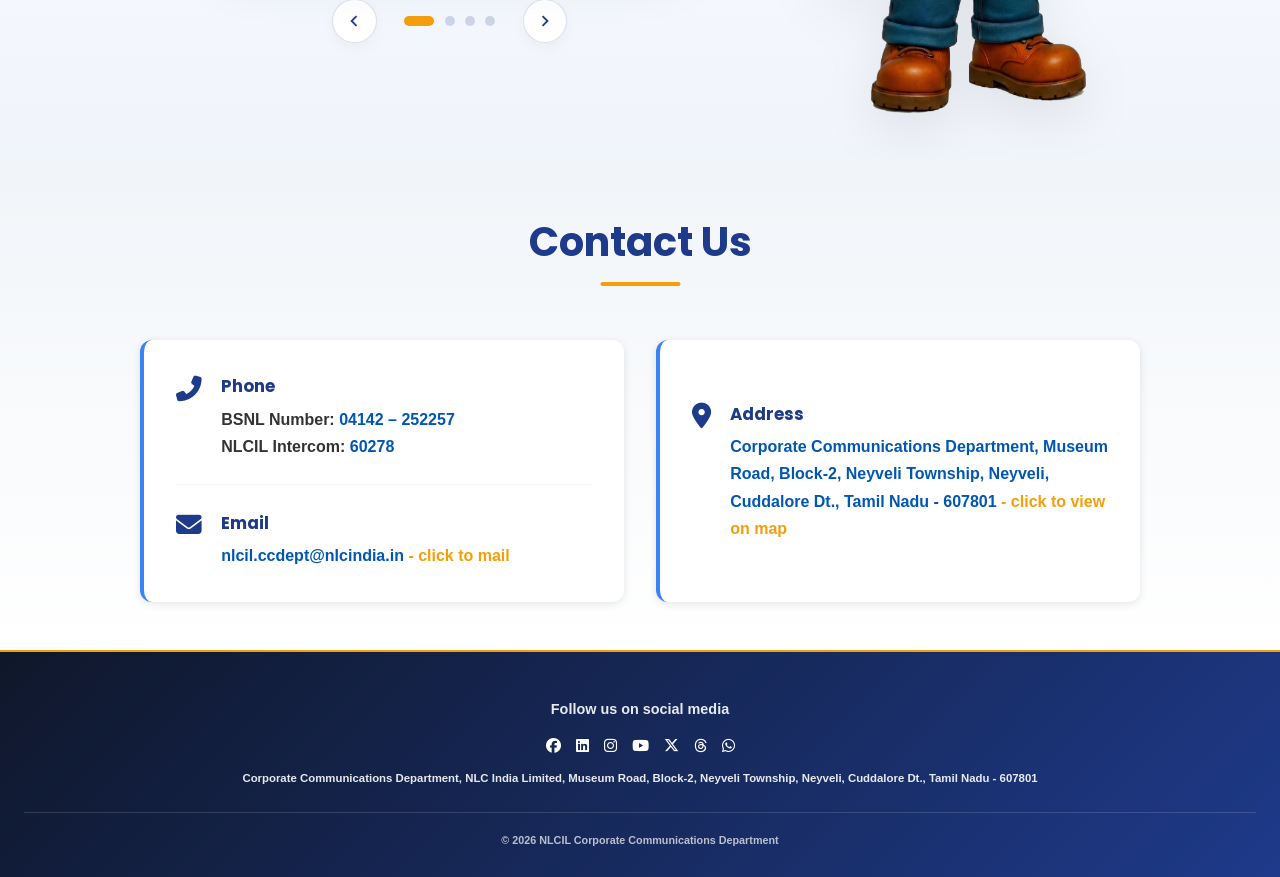
==== commit 11fffb71: "Update index.html" ====
--- a/index.html
+++ b/index.html
@@ -3,7 +3,7 @@
 
 <head>
   <meta charset="UTF-8">
-  <meta name="viewport" content="width=device-width, initial-scale=1.0">
+  <meta name="viewport" content="width=1080, initial-scale=0.25, minimum-scale=0.25, maximum-scale=3.0, user-scalable=yes">
   <link rel="stylesheet" href="style.css">
   <link href="https://fonts.googleapis.com/css2?family=Poppins:wght@400;600;700&display=swap" rel="stylesheet">
   <link rel="stylesheet" href="https://cdnjs.cloudflare.com/ajax/libs/font-awesome/6.5.0/css/all.min.css">
@@ -120,7 +120,7 @@
       <div class="profile-area">
         <div id="portrait-slider" class="portrait-slider">
           <div class="p-slide active">
-            <img src="images/cmd.png" loading="lazy" decoding="async" alt="Profile Photo 1" loading="lazy">
+            <img src="images/cmd.jpg" loading="lazy" decoding="async" alt="Profile Photo 1" loading="lazy">
           </div>
           <div class="p-slide">
             <img src="images/dhr.png" loading="lazy" decoding="async" alt="Profile Photo 2" loading="lazy">
